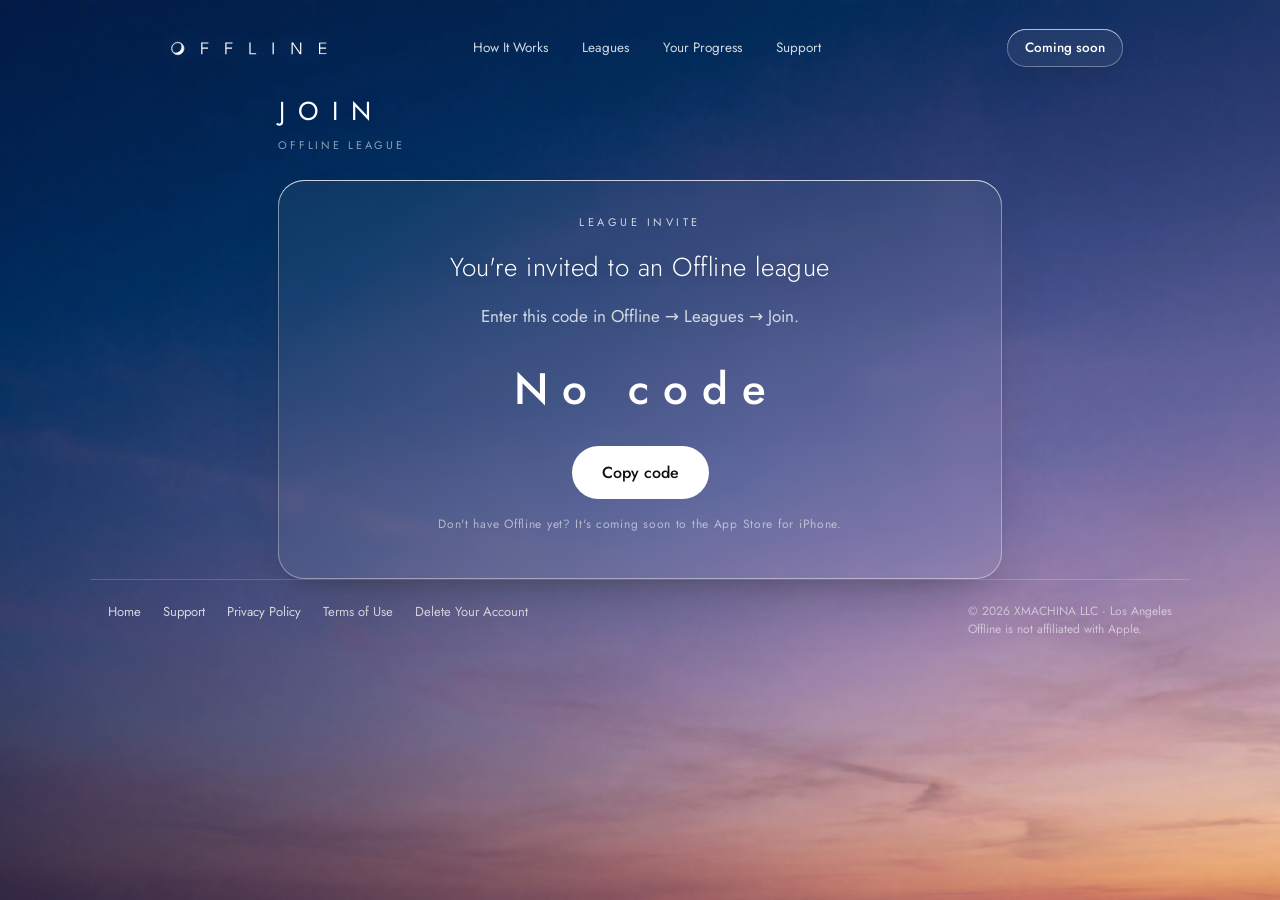
==== join.html @ 05b4ad9e "Join page: invite links show the code with a Copy button and open the app Co-Authored-By: Claude Opu" ====
<!doctype html>
<html lang="en">
<head>
<meta charset="utf-8">
<meta name="viewport" content="width=device-width, initial-scale=1, viewport-fit=cover">
<title>Join my Offline league</title>
<meta name="claude:viewport-fit-sides" content="cover">
<meta name="description" content="You&#x27;re invited to a league on Offline. Copy the code and join in the app.">
<meta name="theme-color" content="#3b3940">
<meta property="og:title" content="Join my Offline league">
<meta property="og:description" content="You&#x27;re invited to a league on Offline. Copy the code and join in the app.">
<meta property="og:image" content="https://offlineapp.us/img/og.jpg?v=2">
<link rel="icon" type="image/png" href="img/favicon.png">
<link rel="apple-touch-icon" href="img/apple-touch-icon.png">

<link rel="stylesheet" href="style.css">
</head>
<body>
<div class="sky" aria-hidden="true"></div>
<header class="nav-top"><div class="wrap"><div class="nav-pill">
  <a class="nav-brand" href="index.html" aria-label="Offline home"><img class="wordmark" src="img/wordmark.svg" alt="Offline"></a>
  <nav class="nav-links"><a href="index.html#how">How It Works</a><a href="index.html#leagues">Leagues</a><a href="index.html#pillars">Your Progress</a><a href="support.html">Support</a></nav>
  <a class="nav-cta" href="index.html#download">Coming soon</a>
</div></div></header><div class="top"><div class="wrap narrow"><div><h1 class="title">Join</h1><div class="sub">Offline league</div></div></div></div>
<section class="section"><div class="wrap narrow">
  <div class="card join-card">
    <p class="lab">League invite</p>
    <h2 class="join-title">You're invited to an Offline league</h2>
    <p class="body">Enter this code in Offline → Leagues → Join.</p>
    <div class="join-code" id="jc" aria-live="polite">––––––</div>
    <div class="join-btns">
      <button class="btn" id="copy" type="button">Copy code</button>
      <a class="btn grey" id="open" href="offline://join/">Open in Offline</a>
    </div>
    <p class="small" id="msg">Don't have Offline yet? It's coming soon to the App Store for iPhone.</p>
  </div>
</div></section>
<script>(function(){
  var p=new URLSearchParams(location.search), c=(p.get('code')||location.hash.slice(1)||'').toUpperCase().replace(/[^A-Z0-9]/g,'').slice(0,8);
  var el=document.getElementById('jc'), open=document.getElementById('open'), btn=document.getElementById('copy');
  if(!c){el.textContent='No code';btn.disabled=true;open.style.display='none';return;}
  el.textContent=c; open.href='offline://join/'+c;
  btn.addEventListener('click',function(){
    function done(){btn.textContent='Copied';setTimeout(function(){btn.textContent='Copy code'},1800);}
    if(navigator.clipboard&&navigator.clipboard.writeText){navigator.clipboard.writeText(c).then(done,fallback);}else fallback();
    function fallback(){var t=document.createElement('textarea');t.value=c;t.setAttribute('readonly','');t.style.position='fixed';t.style.opacity='0';document.body.appendChild(t);t.select();try{document.execCommand('copy');done();}catch(e){}document.body.removeChild(t);}
  });
})();</script>

<footer><div class="wrap cols">
  <nav><a href="index.html">Home</a><a href="support.html">Support</a><a href="privacy.html">Privacy Policy</a><a href="terms.html">Terms of Use</a><a href="support.html#delete">Delete Your Account</a></nav>
  <p>© 2026 XMACHINA LLC · Los Angeles<br>Offline is not affiliated with Apple.</p>
</div></footer>
<nav class="tabbar" aria-label="Main"><a href="index.html"><img src="img/moon.png" alt=""><span>Offline</span></a><a href="index.html#leagues"><svg viewBox="0 0 24 24" aria-hidden="true"><path fill="currentColor" d="M7 3h10v2h3v3a4 4 0 0 1-4 4h-.3A5 5 0 0 1 13 14.9V18h3v2H8v-2h3v-3.1A5 5 0 0 1 8.3 12H8a4 4 0 0 1-4-4V5h3V3Zm0 4H6v1a2 2 0 0 0 1.2 1.8A5 5 0 0 1 7 8V7Zm10 0v1a5 5 0 0 1-.2 1.8A2 2 0 0 0 18 8V7h-1Z"/></svg><span>Leagues</span></a><a href="support.html"><svg viewBox="0 0 24 24" aria-hidden="true"><path fill="none" stroke="currentColor" stroke-width="1.6" d="M12 21a9 9 0 1 0 0-18 9 9 0 0 0 0 18Z M9.6 9.3a2.5 2.5 0 1 1 3.4 2.3c-.6.3-1 .8-1 1.5v.6 M12 16.6v.2"/></svg><span>Support</span></a></nav>
<script>(function(){var R=matchMedia('(prefers-reduced-motion: reduce)').matches,E='cubic-bezier(.32,.72,0,1)';document.querySelectorAll('details').forEach(function(d){var s=d.querySelector('summary'),busy=null;s.addEventListener('click',function(e){var b=d.querySelector(':scope > :not(summary)');if(R||!b)return;e.preventDefault();if(busy){busy.cancel();busy=null;}var cs,to;if(!d.open){d.open=true;cs=getComputedStyle(b);to={height:b.offsetHeight+'px',paddingTop:cs.paddingTop,paddingBottom:cs.paddingBottom,marginTop:cs.marginTop,opacity:1};b.style.overflow='hidden';busy=b.animate([{height:'0px',paddingTop:'0px',paddingBottom:'0px',marginTop:'0px',opacity:0},to],{duration:420,easing:E});busy.onfinish=busy.oncancel=function(){b.style.overflow='';busy=null;};}else{cs=getComputedStyle(b);b.style.overflow='hidden';busy=b.animate([{height:b.offsetHeight+'px',paddingTop:cs.paddingTop,paddingBottom:cs.paddingBottom,marginTop:cs.marginTop,opacity:1},{height:'0px',paddingTop:'0px',paddingBottom:'0px',marginTop:'0px',opacity:0}],{duration:320,easing:E,fill:'forwards'});busy.onfinish=function(){d.open=false;busy.cancel();b.style.overflow='';busy=null;};busy.oncancel=function(){b.style.overflow='';};}});});})();</script>
<script>(function(){var h=document.querySelector('.nav-top');function s(){h&&h.classList.toggle('scrolled',scrollY>24)}addEventListener('scroll',s,{passive:true});s();})();</script>
</body>
</html>
---- style.css ----
/* Jost, self-hosted (SIL OFL, img/fonts/Jost-OFL.txt) — audit #14 */
@font-face{font-family:"Jost";font-style:normal;font-weight:200;font-display:swap;src:url("img/fonts/jost-latin-200-normal.woff2") format("woff2");}
@font-face{font-family:"Jost";font-style:normal;font-weight:300;font-display:swap;src:url("img/fonts/jost-latin-300-normal.woff2") format("woff2");}
@font-face{font-family:"Jost";font-style:normal;font-weight:400;font-display:swap;src:url("img/fonts/jost-latin-400-normal.woff2") format("woff2");}
@font-face{font-family:"Jost";font-style:normal;font-weight:500;font-display:swap;src:url("img/fonts/jost-latin-500-normal.woff2") format("woff2");}
@font-face{font-family:"Jost";font-style:normal;font-weight:600;font-display:swap;src:url("img/fonts/jost-latin-600-normal.woff2") format("woff2");}
/* Offline — site styles, built from the app's own parts.
   Layout: one dusk sky behind everything (fixed, like the app's background);
   every block is an app card: clear glass, a bright rim, a tracked uppercase
   label on top. Headers copy the app's "L E A G U E S" titles; numbers are
   Avenir Next UltraLight; the bottom tab bar is the app's tab bar.
   Single dark look by choice (the app has one). */
:root {
  --fg: #ffffff;
  --fg-2: rgba(255, 255, 255, 0.78);
  --fg-3: rgba(255, 255, 255, 0.55);
  --hair: rgba(255, 255, 255, 0.18);
  --card: rgba(255, 255, 255, 0.08);
  --card-rim: rgba(255, 255, 255, 0.34);
  --live: #ff5a4f;                 /* the app's LIVE dot */
  --o1: #f7b25e; --o2: #ee6a40; --o3: #de345c; --o4: #be328c; --o5: #8246dc;   /* run bar / ring colours */
  --app: "Avenir Next", "Jost", "Avenir", "Helvetica Neue", system-ui, sans-serif;
  --gutter-l: max(18px, env(safe-area-inset-left, 0px));
  --gutter-r: max(18px, env(safe-area-inset-right, 0px));
  color-scheme: dark;
}

* { box-sizing: border-box; }
html { -webkit-text-size-adjust: 100%; scroll-behavior: smooth; }
body { margin: 0; color: var(--fg); background: #6a5f5c; font-family: var(--app); font-weight: 400; font-size: 16px; line-height: 1.5;
  -webkit-font-smoothing: antialiased; text-rendering: optimizeLegibility; }
img { max-width: 100%; display: block; }
a { color: inherit; }
a:focus-visible, button:focus-visible { outline: 2px solid #fff; outline-offset: 3px; border-radius: 10px; }
@media (prefers-reduced-motion: reduce) { html { scroll-behavior: auto; } *, *::before, *::after { animation: none !important; transition: none !important; } }

/* the app's background: dusk sky, warmed toward the bottom like the app at evening */
.sky { position: fixed; inset: 0; z-index: -1;
  background:
    linear-gradient(180deg, rgba(40,38,48,.45) 0%, rgba(80,64,60,.15) 35%, rgba(190,120,60,.38) 85%, rgba(170,110,60,.5) 100%),
    url("img/sky_day.jpg") center 40% / cover no-repeat, #6a5f5c; }

.wrap { max-width: 1100px; margin: 0 auto; padding-left: var(--gutter-l); padding-right: var(--gutter-r); }
.narrow { max-width: 760px; }

/* ---------- app card ---------- */
.card { position: relative; border-radius: 26px; background: var(--card);
  -webkit-backdrop-filter: blur(6px) saturate(140%); backdrop-filter: blur(6px) saturate(140%);
  box-shadow: 0 24px 50px -30px rgba(30, 20, 20, .45); }
.card::before { content: ""; position: absolute; inset: 0; border-radius: inherit; padding: 1px; pointer-events: none;
  background: linear-gradient(175deg, rgba(255,255,255,.7), rgba(255,255,255,.2) 30%, rgba(255,255,255,.08) 70%, rgba(255,255,255,.3));
  -webkit-mask: linear-gradient(#000 0 0) content-box, linear-gradient(#000 0 0); -webkit-mask-composite: xor; mask-composite: exclude; }
.card > * { position: relative; }
.pad { padding: 26px 26px 28px; }
@media (min-width: 900px) { .pad { padding: 34px 36px 36px; } }

/* ---------- app type ---------- */
.title { font-weight: 400; font-size: clamp(20px, 2.4vw, 26px); letter-spacing: .5em; text-transform: uppercase; margin: 0; padding-left: .02em; }
.sub { margin-top: 6px; display: flex; align-items: center; gap: 7px; font-size: 11px; letter-spacing: .26em; text-transform: uppercase; color: var(--fg-3); }
.sub.live { color: var(--live); }
.sub.live::before { content: ""; width: 6px; height: 6px; border-radius: 50%; background: var(--live); box-shadow: 0 0 8px var(--live); }
.lab { font-size: 11px; font-weight: 400; letter-spacing: .32em; text-transform: uppercase; color: var(--fg-2); margin: 0 0 18px; }
.say { font-weight: 200; font-size: clamp(30px, 4.6vw, 54px); line-height: 1.08; letter-spacing: -.015em; margin: 0; text-wrap: balance; }
.say b { font-weight: 500; }
.body { color: var(--fg-2); font-size: 17px; line-height: 1.55; max-width: 34em; margin: 16px 0 0; }
.thin { font-weight: 200; font-variant-numeric: tabular-nums; }

/* ---------- header (like the Leagues tab top) ---------- */
.top { padding-top: calc(28px + env(safe-area-inset-top, 0px)); padding-bottom: 26px; }
.top .wrap { display: flex; justify-content: space-between; align-items: flex-start; gap: 16px; }
.top a.home { text-decoration: none; }
.actions { display: flex; gap: 10px; }
.ticket { position: relative; display: inline-flex; align-items: center; height: 40px; padding: 0 20px; border-radius: 12px;
  font-size: 12px; letter-spacing: .3em; text-transform: uppercase; text-decoration: none; background: rgba(255,255,255,.1); border: 1px solid rgba(255,255,255,.35); }
.ticket.cut { -webkit-mask: radial-gradient(circle 6px at 0 50%, transparent 98%, #000) left / 51% 100% no-repeat, radial-gradient(circle 6px at 100% 50%, transparent 98%, #000) right / 51% 100% no-repeat;
  mask: radial-gradient(circle 6px at 0 50%, transparent 98%, #000) left / 51% 100% no-repeat, radial-gradient(circle 6px at 100% 50%, transparent 98%, #000) right / 51% 100% no-repeat; }
.ticket.cut::before { content: ""; position: absolute; left: 14px; top: 9px; bottom: 9px; border-left: 1px dashed rgba(255,255,255,.4); }
.ticket.cut { padding-left: 30px; }
.sq { width: 40px; padding: 0; justify-content: center; letter-spacing: 0; font-size: 20px; font-weight: 300; }
@media (max-width: 520px) { .ticket.hide-s { display: none; } }

/* ---------- layout ---------- */
main { display: grid; gap: 18px; padding-bottom: 150px; }
.grid2 { display: grid; grid-template-columns: 1fr 1fr; gap: 18px; }
.grid2 > * { min-width: 0; }
.grid2.l { grid-template-columns: 1.3fr .7fr; }
.grid2.r { grid-template-columns: .85fr 1.15fr; }
.grid2.top-align { align-items: start; }
@media (max-width: 860px) { .grid2, .grid2.l, .grid2.r { grid-template-columns: 1fr; } }
.section-title { margin: 44px 0 4px; }

/* ---------- hero: the Offline tab ---------- */
.hero { text-align: center; padding: 46px 22px 40px; }
@media (min-width: 900px) {
  .hero.split { display: grid; grid-template-columns: 1fr 1fr; align-items: center; text-align: left; padding: 56px 60px 52px; gap: 48px; }
  .hero.split .clock { font-size: clamp(64px, 7.4vw, 96px); }
  .hero.split .say { font-size: clamp(36px, 3.8vw, 50px); }
  .hero.split .face { text-align: center; padding: 10px 0; border-right: 1px solid var(--hair); padding-right: 40px; }
  .hero.split .say { margin-top: 0; }
  .hero.split .body { margin-left: 0; }
  .hero.split .btns { justify-content: flex-start; }
}
.hero .moon { width: 92px; margin: 0 auto 18px; filter: drop-shadow(0 0 22px rgba(255,255,255,.35)); }
.clock { font-weight: 200; font-size: clamp(64px, 12vw, 128px); line-height: 1; letter-spacing: .02em; font-variant-numeric: tabular-nums; }
.clock-sub { margin-top: 12px; font-size: 12px; letter-spacing: .6em; padding-left: .6em; text-transform: uppercase; color: var(--fg-2); }
.goalpill { display: inline-flex; gap: 6px; align-items: center; margin-top: 16px; font-size: 12px; letter-spacing: .08em; padding: 5px 12px; border-radius: 999px;
  background: rgba(255,255,255,.12); border: 1px solid rgba(255,255,255,.3); }
.goalpill i { width: 7px; height: 7px; border-radius: 50%; background: var(--o2); }
.hero .say { margin-top: 44px; }
.hero .body { margin-left: auto; margin-right: auto; }
.btn { display: inline-flex; align-items: center; justify-content: center; text-decoration: none; border-radius: 999px; padding: 15px 30px;
  font-size: 16px; font-weight: 500; background: #fff; color: #111; }
.btn.grey { background: rgba(120,120,128,.45); color: #fff; font-weight: 400; }
.btns { display: flex; flex-wrap: wrap; justify-content: center; gap: 12px; margin-top: 30px; }
.small { font-size: 12px; color: var(--fg-3); letter-spacing: .06em; margin-top: 16px; }

/* ---------- steps + lock screen ---------- */
.steps { list-style: none; margin: 8px 0 0; padding: 0; display: grid; }
.steps li { display: grid; grid-template-columns: 30px 1fr; gap: 16px; padding: 18px 0; border-top: 1px solid var(--hair); }
.steps li:first-child { border-top: 0; padding-top: 4px; }
.steps .n { width: 30px; height: 30px; border-radius: 50%; border: 1.5px dashed rgba(255,255,255,.55); display: grid; place-items: center; font-size: 12px; color: var(--fg-2); }
.steps h3 { margin: 2px 0 4px; font-size: 18px; font-weight: 500; }
.steps p { margin: 0; color: var(--fg-2); font-size: 15px; }
.seg { display: flex; gap: 6px; margin-top: 12px; flex-wrap: wrap; }
.seg span { font-size: 12px; padding: 6px 14px; border-radius: 999px; border: 1px solid rgba(255,255,255,.3); background: rgba(255,255,255,.06); }
.seg span.on { background: rgba(255,255,255,.85); color: #111; border-color: transparent; }
.phone-wrap { display: grid; place-items: center; padding: 10px 0 4px; }
.phone { width: min(260px, 70vw); aspect-ratio: 9 / 19.5; border-radius: 50px; padding: 10px; background: linear-gradient(150deg, #55565e, #18191e 40%, #0e0f12 70%, #3a3b42);
  box-shadow: 0 50px 90px -40px rgba(0,0,0,.8), inset 0 0 0 1.5px rgba(255,255,255,.14), inset 0 0 0 4px #000; }
.screen { height: 100%; border-radius: 41px; background: #121418; display: flex; flex-direction: column; align-items: center; text-align: center; padding: 0 20px 34px; overflow: hidden; }
.island { width: 92px; height: 27px; border-radius: 20px; background: #000; margin-top: 11px; flex-shrink: 0; }
.sbar { width: 100%; display: flex; justify-content: space-between; font-size: 12.5px; font-weight: 600; padding: 0 12px; margin-top: -21px; }
.screen .m { width: 58px; margin-top: 34%; }
.screen h4 { margin: 16px 0 4px; font-size: 18px; font-weight: 600; }
.screen p { margin: 0; font-size: 15px; line-height: 1.3; color: #fff; }
.screen .b { margin-top: auto; display: grid; gap: 10px; justify-items: center; }
.screen .b span { border-radius: 999px; font-size: 14px; padding: 11px 20px; }
.screen .b .w { background: #fff; color: #000; font-weight: 600; }
.screen .b .g { background: rgba(120,120,128,.5); color: #fff; line-height: 1.25; }

/* ---------- league cards (Leagues tab) ---------- */
.lg { padding: 18px 18px 20px; border-radius: 22px; }
.lg-head { display: grid; grid-template-columns: 50px 1fr auto; gap: 14px; align-items: center; }
.lg-icon { width: 50px; height: 50px; border-radius: 14px; background: rgba(255,255,255,.14); display: grid; place-items: center; }
.lg-icon img { width: 26px; opacity: .9; }
.lg-name { font-size: 20px; font-weight: 400; white-space: nowrap; overflow: hidden; text-overflow: ellipsis; }
.lg-type { font-size: 13px; color: var(--fg-2); }
.lg-days { text-align: right; }
.lg-days b { display: block; font-weight: 200; font-size: 30px; line-height: 1; }
.lg-days span { font-size: 11px; letter-spacing: .1em; color: var(--fg-2); }
.lg-rows { margin-top: 18px; }
.rows { position: relative; --lead: 92px; padding-top: 20px; }
.row { display: grid; grid-template-columns: 30px 46px 1fr; gap: 10px; align-items: center; margin-bottom: 14px; }
.row:last-child { margin-bottom: 0; }
.pts { display: grid; justify-items: center; gap: 1px; font-size: 10px; color: var(--fg-2); }
.pts i { width: 20px; height: 20px; border-radius: 50%; border: 1.5px dashed rgba(255,255,255,.55); }
.pts i.ok { border-style: solid; border-color: #fff; position: relative; }
.pts i.ok::after { content: ""; position: absolute; left: 6px; top: 3px; width: 5px; height: 9px; border: solid #fff; border-width: 0 1.5px 1.5px 0; transform: rotate(45deg); }
.av { width: 46px; height: 46px; border-radius: 50%; display: grid; place-items: center; font-size: 12px; font-weight: 500; border: 2.5px solid rgba(255,255,255,.92); box-shadow: 0 3px 10px rgba(0,0,0,.25); }
.ticks { position: relative; height: 24px; display: flex; gap: 3px; align-items: stretch; }
.ticks b { flex: 1; border-radius: 2px; background: rgba(255,255,255,.18); }
.ticks .val { position: absolute; top: 50%; transform: translate(-100%, -50%); font-size: 12px; font-weight: 500;
  padding: 1px 7px; border-radius: 7px; background: rgba(110, 24, 78, .62); white-space: nowrap; font-variant-numeric: tabular-nums; }
.ticks .em { position: absolute; top: 100%; transform: translate(-50%, -38%); font-size: 15px; }
.goal { position: absolute; top: 16px; bottom: -6px; border-left: 2px dotted rgba(255,255,255,.8); }
.goal span { position: absolute; top: -20px; left: 0; transform: translateX(-50%); font-size: 11px; font-weight: 600; }
.stack { display: grid; gap: 14px; }

/* ---------- pillars: today rings ---------- */
.rings { display: grid; grid-template-columns: minmax(150px, 210px) 1fr; gap: 24px; align-items: center; }
.rings > * { min-width: 0; }
@media (max-width: 420px) { .rings { grid-template-columns: 1fr; justify-items: center; } }
.rings svg { width: 100%; height: auto; }
.ring-list { display: grid; gap: 14px; }
.ring-list .k { display: flex; align-items: center; gap: 7px; font-size: 11px; letter-spacing: .14em; text-transform: uppercase; color: var(--fg-2); }
.ring-list .k i { width: 7px; height: 7px; border-radius: 50%; }
.ring-list .v { font-size: 26px; font-weight: 200; line-height: 1.2; }
.ring-list .goalpill { margin-top: 4px; }
.week { display: grid; grid-template-columns: repeat(7, 1fr); gap: 6px; margin-top: 6px; }
.week div { display: grid; justify-items: center; gap: 6px; font-size: 11px; color: var(--fg-2); }
.week svg { width: 100%; max-width: 40px; height: auto; }

/* ---------- status ---------- */
.status-row { display: flex; justify-content: space-between; align-items: baseline; gap: 12px; flex-wrap: wrap; }
.status-row b { font-size: 17px; font-weight: 500; }
.status-row span { color: var(--fg-2); font-size: 14px; }
.bar { height: 4px; border-radius: 4px; background: rgba(255,255,255,.2); margin-top: 12px; overflow: hidden; }
.bar i { display: block; height: 100%; width: 72%; background: #fff; border-radius: 4px; }
.status-big { font-weight: 200; font-size: clamp(56px, 7vw, 88px); line-height: 1; margin: 2px 0 6px; font-variant-numeric: tabular-nums; letter-spacing: -.02em; }
.status-cap { font-size: 11px; letter-spacing: .32em; text-transform: uppercase; color: var(--fg-2); margin-bottom: 20px; }

/* ---------- privacy list ---------- */
.plist { display: grid; grid-template-columns: 1fr 1fr; }
.plist > div { padding: 18px 20px 18px 0; border-top: 1px solid var(--hair); min-width: 0; }
.plist > div:nth-child(even) { padding-left: 20px; padding-right: 0; border-left: 1px solid var(--hair); }
@media (max-width: 640px) { .plist { grid-template-columns: 1fr; } .plist > div:nth-child(even) { padding-left: 0; border-left: 0; } }
.plist h3 { margin: 0 0 4px; font-size: 17px; font-weight: 500; }
.plist p { margin: 0; font-size: 15px; color: var(--fg-2); }

/* ---------- tab bar (the app's) ---------- */
.tabbar { position: fixed; z-index: 30; left: 50%; transform: translateX(-50%); bottom: calc(18px + env(safe-area-inset-bottom, 0px));
  width: min(440px, calc(100% - 36px)); display: grid; grid-template-columns: repeat(3, 1fr); padding: 6px; border-radius: 40px;
  background: rgba(255,255,255,.1); -webkit-backdrop-filter: blur(14px) saturate(160%); backdrop-filter: blur(14px) saturate(160%);
  box-shadow: 0 20px 40px -20px rgba(0,0,0,.5); }
.tabbar::before { content: ""; position: absolute; inset: 0; border-radius: inherit; padding: 1px; pointer-events: none;
  background: linear-gradient(175deg, rgba(255,255,255,.7), rgba(255,255,255,.2) 40%, rgba(255,255,255,.35));
  -webkit-mask: linear-gradient(#000 0 0) content-box, linear-gradient(#000 0 0); -webkit-mask-composite: xor; mask-composite: exclude; }
.tabbar a { display: grid; justify-items: center; gap: 3px; padding: 8px 4px 7px; border-radius: 34px; text-decoration: none; font-size: 12px; letter-spacing: .06em; color: var(--fg-2); }
.tabbar a[aria-current="page"] { background: rgba(255,255,255,.14); color: #fff; box-shadow: inset 0 0 0 1px rgba(255,255,255,.25); }
.tabbar img, .tabbar svg { width: 20px; height: 20px; }

/* ---------- footer ---------- */
footer { padding-bottom: calc(120px + env(safe-area-inset-bottom, 0px)); }
footer .cols { display: flex; flex-wrap: wrap; justify-content: space-between; gap: 12px 28px; border-top: 1px solid var(--hair); padding-top: 22px; }
footer nav { display: flex; flex-wrap: wrap; gap: 8px 22px; }
footer a { text-decoration: none; font-size: 13px; color: var(--fg-2); }
footer a:hover { color: #fff; }
footer p { margin: 0; font-size: 12px; color: var(--fg-3); }

/* ---------- legal + support pages (like the app's consent cards) ---------- */
.doc article { padding: clamp(24px, 4vw, 44px); }
.doc h2 { font-size: 12px; font-weight: 500; letter-spacing: .3em; text-transform: uppercase; color: #fff; margin: 34px 0 10px; padding-top: 22px; border-top: 1px solid var(--hair); }
.doc article > h2:first-of-type { margin-top: 0; padding-top: 0; border-top: 0; }
.doc p, .doc li { color: rgba(255,255,255,.88); font-size: 15.5px; }
.doc p { margin: 0 0 12px; }
.doc ul { margin: 0 0 12px; padding-left: 20px; }
.doc li { margin-bottom: 5px; }
.doc .meta { color: var(--fg-3); font-size: 13px; margin-bottom: 26px; }
.lang { display: inline-flex; gap: 4px; padding: 4px; border-radius: 999px; background: rgba(255,255,255,.08); border: 1px solid rgba(255,255,255,.3); margin-top: 18px; }
.lang a { text-decoration: none; font-size: 12px; letter-spacing: .2em; text-transform: uppercase; padding: 7px 14px; border-radius: 999px; color: var(--fg-2); }
.lang a[aria-current="true"] { background: rgba(255,255,255,.85); color: #111; }
.page-intro { color: var(--fg-2); margin: 14px 0 0; font-size: 16px; max-width: 34em; }
.copy { display: inline-flex; align-items: center; gap: 10px; flex-wrap: wrap; }
.copy code { font-family: var(--app); font-size: 17px; padding: 9px 16px; border-radius: 14px; background: rgba(255,255,255,.08); border: 1px solid rgba(255,255,255,.3); user-select: all; }
.copy button { font: inherit; font-size: 14px; font-weight: 500; color: #111; background: #fff; border: 0; border-radius: 999px; padding: 9px 18px; cursor: pointer; }
details { border-top: 1px solid var(--hair); padding: 16px 0; }
details:last-of-type { border-bottom: 1px solid var(--hair); }
summary { cursor: pointer; font-size: 17px; font-weight: 500; list-style: none; display: flex; justify-content: space-between; gap: 16px; }
summary::-webkit-details-marker { display: none; }
summary::after { content: "+"; color: var(--fg-2); font-weight: 200; font-size: 24px; line-height: 1; transition: transform .2s; }
details[open] summary::after { transform: rotate(45deg); }
details p { margin: 10px 0 0; color: var(--fg-2); }

.narrow-card { max-width: 760px; margin-left: auto; margin-right: auto; width: 100%; }
.card.pad.fill { display: flex; flex-direction: column; }
.card.pad.fill .phone-wrap { flex: 1; }

/* =====================================================================
   v10 — page structure at the level of the best app sites:
   sticky glass nav, big centred hero with a product shot, a statement
   that lights up as you read, alternating feature rows with tag chips,
   a big metallic figure, a live chip. Built from the app's own parts.
   ===================================================================== */
.nav-top { position: sticky; top: calc(10px + env(safe-area-inset-top, 0px)); z-index: 40; padding-top: calc(12px + env(safe-area-inset-top, 0px)); }
.nav-pill { display: grid; grid-template-columns: 1fr auto 1fr; align-items: center; gap: 16px; padding: 7px 7px 7px 20px; border-radius: 999px;
  background: transparent; position: relative; transition: background .35s, box-shadow .35s, -webkit-backdrop-filter .35s, backdrop-filter .35s; max-width: 980px; margin: 0 auto; }
.nav-pill::before { opacity: 0; transition: opacity .35s; }
.scrolled .nav-pill { background: rgba(255,255,255,.07); -webkit-backdrop-filter: blur(22px) saturate(170%); backdrop-filter: blur(22px) saturate(170%);
  box-shadow: 0 10px 30px -14px rgba(20,16,24,.5); }
.scrolled .nav-pill::before { opacity: 1; }
.nav-pill::before { content: ""; position: absolute; inset: 0; border-radius: inherit; padding: 1px; pointer-events: none;
  background: linear-gradient(175deg, rgba(255,255,255,.55), rgba(255,255,255,.12) 60%, rgba(255,255,255,.25));
  -webkit-mask: linear-gradient(#000 0 0) content-box, linear-gradient(#000 0 0); -webkit-mask-composite: xor; mask-composite: exclude; }
.nav-brand { display: flex; align-items: center; gap: 12px; text-decoration: none; font-size: 14px; letter-spacing: .55em; text-transform: uppercase; justify-self: start; }
.nav-brand img { width: 28px; filter: drop-shadow(0 0 10px rgba(255,255,255,.3)); }
.nav-links { display: flex; gap: 6px; justify-self: center; }
.nav-links a { text-decoration: none; font-size: 13.5px; color: rgba(255,255,255,.82); padding: 8px 14px; border-radius: 999px; transition: background .2s, color .2s; }
.nav-links a:hover { color: #fff; background: rgba(255,255,255,.1); }
.nav-cta { justify-self: end; text-decoration: none; background: #fff; color: #111; font-size: 13.5px; font-weight: 500; padding: 9px 18px; border-radius: 999px; white-space: nowrap; box-shadow: 0 6px 18px -8px rgba(0,0,0,.4); }
@media (max-width: 780px) { .nav-links { display: none; } .nav-pill { grid-template-columns: 1fr auto; } }

.chip-tag { display: inline-flex; align-items: center; gap: 8px; padding: 6px 13px; border-radius: 999px; font-size: 12px; letter-spacing: .04em;
  background: rgba(255,255,255,.1); border: 1px solid rgba(255,255,255,.28); color: #fff; }
.chip-tag i { width: 6px; height: 6px; border-radius: 50%; background: #fff; box-shadow: 0 0 8px #fff; }
.chip-tag i.live { background: var(--live); box-shadow: 0 0 8px var(--live); }

.v-hero { text-align: center; padding-top: clamp(70px, 10vw, 120px); }
.v-hero h1 { font-weight: 200; font-size: clamp(48px, 8.4vw, 108px); line-height: .98; letter-spacing: -.035em; margin: 26px auto 0; max-width: 11em; text-wrap: balance; text-shadow: 0 2px 40px rgba(30,20,30,.25); }
.v-hero h1 b { font-weight: 500; }
.v-hero .body { margin: 24px auto 0; font-size: clamp(17px, 1.6vw, 20px); max-width: 32em; }
.badges { display: flex; flex-wrap: wrap; justify-content: center; gap: 12px; margin-top: 34px; }
.badge { display: inline-flex; align-items: center; gap: 10px; text-decoration: none; background: #000; color: #fff; border: 1px solid rgba(255,255,255,.35);
  border-radius: 12px; padding: 8px 18px 8px 12px; text-align: left; }
.badge img { width: 22px; }
.badge small { display: block; font-size: 10px; letter-spacing: .04em; opacity: .8; line-height: 1.1; }
.badge strong { display: block; font-size: 17px; font-weight: 500; line-height: 1.15; }
.badge.ghost { background: rgba(255,255,255,.1); }
.meta-line { margin-top: 18px; font-size: 13px; color: var(--fg-2); letter-spacing: .03em; }

/* product shot: the app's Offline tab in a phone */
.shot { margin: 64px auto 0; display: grid; place-items: center; perspective: 1600px; }
.shot .phone { width: min(330px, 80vw); }
.app-screen { height: 100%; border-radius: 46px; overflow: hidden; position: relative; display: flex; flex-direction: column; align-items: center;
  background: linear-gradient(180deg, rgba(40,38,48,.35), rgba(190,120,60,.35)), url("img/sky_day.jpg") center 45% / cover; padding: 0 14px 14px; }
.app-screen .island { margin-top: 11px; }
.app-screen .sbar { color: #fff; }
.app-screen .t { width: 100%; margin-top: 22px; padding: 0 6px; text-align: left; font-size: 15px; letter-spacing: .5em; text-transform: uppercase; }
.app-screen .s { width: 100%; padding: 0 6px; text-align: left; font-size: 8px; letter-spacing: .26em; color: var(--live); text-transform: uppercase; margin-top: 3px; }
.mini-card { width: 100%; margin-top: 16px; border-radius: 22px; padding: 22px 10px 18px; text-align: center; position: relative;
  background: rgba(255,255,255,.08); -webkit-backdrop-filter: blur(6px); backdrop-filter: blur(6px); }
.mini-card::before { content: ""; position: absolute; inset: 0; border-radius: inherit; padding: 1px; pointer-events: none;
  background: linear-gradient(175deg, rgba(255,255,255,.7), rgba(255,255,255,.15) 50%, rgba(255,255,255,.3));
  -webkit-mask: linear-gradient(#000 0 0) content-box, linear-gradient(#000 0 0); -webkit-mask-composite: xor; mask-composite: exclude; }
.mini-card img { width: 46px; margin: 0 auto 8px; }
.mini-card .c { font-weight: 200; font-size: 44px; line-height: 1; font-variant-numeric: tabular-nums; }
.mini-card .l { margin-top: 6px; font-size: 8px; letter-spacing: .6em; padding-left: .6em; text-transform: uppercase; color: var(--fg-2); }
.mini-card .goalpill { font-size: 9px; padding: 3px 9px; margin-top: 10px; }
.mini-row { width: 100%; display: grid; grid-template-columns: 1fr 1fr; gap: 8px; margin-top: 8px; }
.mini-row .mini-card { margin-top: 0; padding: 12px 10px; text-align: left; }
.mini-row .k { font-size: 7px; letter-spacing: .2em; text-transform: uppercase; color: var(--fg-2); }
.mini-row .v { font-weight: 200; font-size: 20px; margin-top: 2px; }
.mini-tab { margin-top: auto; width: 100%; display: grid; grid-template-columns: 1fr 1fr; padding: 4px; border-radius: 30px; position: relative; background: rgba(255,255,255,.08); }
.mini-tab::before { content: ""; position: absolute; inset: 0; border-radius: inherit; padding: 1px; background: linear-gradient(175deg, rgba(255,255,255,.6), rgba(255,255,255,.2));
  -webkit-mask: linear-gradient(#000 0 0) content-box, linear-gradient(#000 0 0); -webkit-mask-composite: xor; mask-composite: exclude; }
.mini-tab span { display: grid; justify-items: center; gap: 2px; font-size: 9px; padding: 6px; border-radius: 26px; color: var(--fg-2); }
.mini-tab span.on { background: rgba(255,255,255,.16); color: #fff; }
.mini-tab img, .mini-tab svg { width: 14px; height: 14px; }

/* statement that lights up while you read */
.statement { padding-block: clamp(110px, 16vw, 200px); }
.statement p { margin: 0 auto; max-width: 18em; text-align: center; font-weight: 300; font-size: clamp(30px, 4.6vw, 58px); line-height: 1.16; letter-spacing: -.02em; text-wrap: balance; }
.statement .w { opacity: var(--o, 1); transition: opacity .25s linear; }

/* feature rows */
.feature { display: grid; grid-template-columns: 1fr 1fr; gap: clamp(36px, 6vw, 90px); align-items: center; padding-block: clamp(50px, 7vw, 90px); }
.feature > * { min-width: 0; }
.feature.flip > :first-child { order: 2; }
@media (max-width: 860px) { .feature { grid-template-columns: 1fr; } .feature.flip > :first-child { order: 0; } }
.feature h2 { font-weight: 200; font-size: clamp(38px, 5vw, 64px); line-height: 1.02; letter-spacing: -.03em; margin: 18px 0 0; text-wrap: balance; }
.feature h2 b { font-weight: 500; }
.feature .body { font-size: 18px; }
.feature .visual { display: grid; justify-items: center; }
/* hover: the glass catches the light where the pointer is, and lifts a little */
.glow { position: relative; transition: transform .45s cubic-bezier(.2,.8,.2,1), box-shadow .45s; will-change: transform; }
.glow::after { content: ""; position: absolute; inset: 0; border-radius: inherit; pointer-events: none; opacity: 0; transition: opacity .35s;
  background: radial-gradient(420px circle at var(--mx, 50%) var(--my, 50%), rgba(255,255,255,.16), rgba(255,255,255,.04) 35%, transparent 60%); }
.glow:hover { transform: translateY(-6px); box-shadow: 0 40px 70px -34px rgba(20,14,20,.55); }
.glow:hover::after { opacity: 1; }
.phone.glow::after { border-radius: 50px; }
@media (hover: none) { .glow:hover { transform: none; } }
.visual .stack, .visual .card { width: 100%; max-width: 520px; }

/* big figure */
.figure { text-align: center; padding-block: clamp(90px, 12vw, 150px); }
.figure h2 { font-weight: 300; font-size: clamp(28px, 3.4vw, 42px); letter-spacing: -.02em; margin: 0; }
.metal { font-weight: 500; font-size: clamp(120px, 24vw, 300px); line-height: .9; letter-spacing: -.05em; margin: 18px 0 0;
  background: linear-gradient(180deg, #ffffff 0%, rgba(255,255,255,.75) 45%, rgba(255,255,255,.18) 100%); -webkit-background-clip: text; background-clip: text; color: transparent; }
.figure .under { font-size: clamp(18px, 2vw, 24px); color: var(--fg-2); margin-top: 8px; }
.stats { display: grid; grid-template-columns: repeat(3, 1fr); gap: 0; margin-top: 70px; text-align: center; }
.stats > div { padding: 30px 22px; }
.stats > div + div { border-left: 1px solid var(--hair); }
.stats b { display: block; font-weight: 200; font-size: clamp(40px, 5vw, 60px); line-height: 1; letter-spacing: -.02em; }
.stats span { display: block; margin-top: 10px; font-size: 16px; font-weight: 500; }
.stats p { margin: 6px auto 0; font-size: 14px; color: var(--fg-2); max-width: 18em; }
@media (max-width: 700px) { .stats { grid-template-columns: 1fr; } .stats > div + div { border-left: 0; border-top: 1px solid var(--hair); } }

/* live chip (desktop) / tab bar (phone) */
.live-chip { position: fixed; z-index: 30; left: 50%; transform: translateX(-50%); bottom: calc(18px + env(safe-area-inset-bottom, 0px));
  display: inline-flex; align-items: center; gap: 10px; padding: 9px 16px; border-radius: 999px; font-size: 13px; color: var(--fg-2);
  background: rgba(30,28,34,.45); -webkit-backdrop-filter: blur(14px); backdrop-filter: blur(14px); border: 1px solid rgba(255,255,255,.22); }
.live-chip b { color: #fff; font-weight: 400; font-variant-numeric: tabular-nums; letter-spacing: .04em; }
.live-chip img { width: 14px; }
@media (min-width: 701px) { .tabbar { display: none; } }
@media (max-width: 700px) { .live-chip { display: none; } }

.faq-mini { display: grid; grid-template-columns: .8fr 1.2fr; gap: clamp(36px, 6vw, 80px); align-items: start; padding-block: clamp(70px, 9vw, 110px); }
.faq-mini > * { min-width: 0; }
@media (max-width: 860px) { .faq-mini { grid-template-columns: 1fr; } }
.faq-mini h2 { font-weight: 200; font-size: clamp(40px, 5vw, 64px); letter-spacing: -.03em; line-height: 1; margin: 18px 0 0; }
.faq-mini h2 b { font-weight: 500; }
.faq-list { padding: 8px 28px; }
.faq-list details { border-top: 1px solid var(--hair); padding: 22px 0; }
.faq-list details:first-of-type { border-top: 0; }
.faq-list details:last-of-type { border-bottom: 0; }
.faq-list summary { font-size: 18px; font-weight: 500; }
.faq-list details p { font-size: 16px; }
.final { text-align: center; padding-block: clamp(90px, 12vw, 160px) clamp(70px, 9vw, 120px); position: relative; }
.halo { position: relative; width: 220px; height: 220px; margin: 0 auto; display: grid; place-items: center; }
.halo::before, .halo::after { content: ""; position: absolute; inset: 0; border-radius: 50%; border: 1px solid rgba(255,255,255,.22); animation: halo 6s ease-out infinite; }
.halo::after { animation-delay: 3s; }
@keyframes halo { 0% { transform: scale(.55); opacity: .9; } 100% { transform: scale(1.35); opacity: 0; } }
.halo img { width: 120px; filter: drop-shadow(0 0 40px rgba(255,255,255,.45)); }
.final h2 { font-weight: 200; font-size: clamp(44px, 7vw, 96px); letter-spacing: -.035em; line-height: .98; margin: 34px auto 0; max-width: 10em; text-wrap: balance; }
.final h2 b { font-weight: 500; }
.final .body { margin: 20px auto 0; }

/* the real Offline tab, as in the app */
.app-screen { padding: 0 12px 12px; }
.a-head { width: 100%; display: flex; justify-content: space-between; align-items: center; padding: 22px 8px 0; }
.a-title { font-size: 15px; letter-spacing: .22em; text-transform: uppercase; }
.a-av { width: 34px; height: 34px; border-radius: 50%; background: radial-gradient(circle at 40% 35%, #c9b8ae, #6d5d57); border: 1.5px solid rgba(255,255,255,.85); }
.a-card { width: 100%; margin-top: 46px; border-radius: 24px; padding: 18px 16px 20px; position: relative; text-align: center;
  background: rgba(255,255,255,.1); -webkit-backdrop-filter: blur(5px); backdrop-filter: blur(5px); }
.a-card::before { content: ""; position: absolute; inset: 0; border-radius: inherit; padding: 1px; pointer-events: none;
  background: linear-gradient(175deg, rgba(255,255,255,.75), rgba(200,180,230,.25) 45%, rgba(255,255,255,.35));
  -webkit-mask: linear-gradient(#000 0 0) content-box, linear-gradient(#000 0 0); -webkit-mask-composite: xor; mask-composite: exclude; }
.a-app { text-align: left; font-size: 11px; font-weight: 600; letter-spacing: .2em; text-transform: uppercase; }
.a-clock { margin-top: 30px; font-family: ui-monospace, "SF Mono", Menlo, monospace; font-weight: 300; font-size: 34px; letter-spacing: .02em; color: rgba(255,255,255,.62); font-variant-numeric: tabular-nums; }
.a-off { margin-top: 6px; display: flex; justify-content: center; align-items: center; gap: 9px; font-size: 9px; letter-spacing: .7em; text-transform: uppercase; }
.a-off img { width: 11px; }
.a-apps { margin-top: 30px; display: flex; justify-content: center; gap: 14px; }
.a-ic { width: 46px; height: 46px; border-radius: 50%; display: grid; place-items: center; background: rgba(255,255,255,.14); }
.a-ic svg { width: 22px; height: 22px; }
.a-ic.ring { box-shadow: 0 0 0 1.5px transparent; background: linear-gradient(rgba(150,150,165,.55), rgba(150,150,165,.55)) padding-box,
  linear-gradient(135deg, #8246dc, #de345c 55%, #ee6a40) border-box; border: 1.5px solid transparent; }
.a-moon { margin-top: 34px; width: 74px; height: 74px; border-radius: 50%; display: grid; place-items: center;
  background: linear-gradient(rgba(170,160,165,.35), rgba(170,160,165,.35)) padding-box, linear-gradient(135deg, #b06ae0, #de345c 55%, #ee6a40) border-box; border: 1.5px solid transparent; }
.a-moon img { width: 64px; }
/* v13: closer to the device screenshot */
.a-card { margin-top: 56px; padding-bottom: 22px; }
.a-clock { margin-top: 34px; font-size: 30px; color: rgba(255,255,255,.5); }
.a-ic, .a-ic.ring { background: rgba(255,255,255,.16); }
.a-ic.ring { border: 0; position: relative; }
.a-moon { margin-top: 44px; background: rgba(255,255,255,.1); border: 0; position: relative; }
.a-ic.ring::after, .a-moon::after { content: ""; position: absolute; inset: 0; border-radius: 50%; padding: 1.5px; pointer-events: none;
  background: linear-gradient(135deg, #8246dc, #de345c 55%, #ee6a40);
  -webkit-mask: linear-gradient(#000 0 0) content-box, linear-gradient(#000 0 0); -webkit-mask-composite: xor; mask-composite: exclude; }
.a-moon img { width: 58px; opacity: .9; }

/* v13: the real app screen */
.app-screen.real { padding: 0; }
.app-screen.real img { position: absolute; inset: 0; width: 100%; height: 100%; object-fit: cover; display: block; }

/* v14: new copy */
.v-hero .lead { font-size: clamp(20px, 2.2vw, 26px); font-weight: 400; margin: 18px auto 0; max-width: 26em; text-wrap: balance; }
.idea { text-align: center; }
.idea h2, .center-sec h2 { font-weight: 200; font-size: clamp(38px, 5vw, 64px); line-height: 1.02; letter-spacing: -.03em; margin: 18px auto 0; text-wrap: balance; }
.center-sec h2 b { font-weight: 500; }
.idea [data-reveal] { margin-top: 34px !important; }
.strong { font-weight: 500; font-size: clamp(19px, 2vw, 24px); margin: 26px auto 0; text-wrap: balance; }
.idea .body, .center-sec .body { margin: 14px auto 0; max-width: 34em; }
.center-sec { text-align: center; padding-block: clamp(80px, 10vw, 130px); }
.center-sec .badges { justify-content: center; margin-top: 26px; }
.feature .body + .body { margin-top: 12px; }
.feature .note { margin-top: 12px; font-size: 15px; color: var(--fg-2); }
.measures { list-style: none; padding: 0; margin: 18px 0 0; display: grid; gap: 12px; }
.measures li { display: grid; grid-template-columns: 10px 1fr; column-gap: 12px; font-size: 16px; color: var(--fg-2); }
.measures li i { width: 10px; height: 10px; border-radius: 50%; margin-top: 7px; grid-row: span 2; }
.measures li b { color: var(--fg); font-weight: 500; font-size: 17px; }
.run-card { width: min(100%, 420px); text-align: center; }
.run-card .lab { text-align: left; }
.run-clock { margin-top: 40px; font-family: ui-monospace, "SF Mono", Menlo, monospace; font-weight: 300; font-size: clamp(42px, 5vw, 60px); color: rgba(255,255,255,.62); font-variant-numeric: tabular-nums; }
.run-off { margin: 10px 0 30px; display: flex; justify-content: center; align-items: center; gap: 10px; font-size: 11px; letter-spacing: .4em; text-transform: uppercase; }
.run-off img { width: 13px; }
.center-sec .stats { margin-top: 60px; }
.final .meta-line { margin-top: 18px; }
.idea p.strong { font-size: clamp(20px, 2.2vw, 26px); font-weight: 500; max-width: 26em; margin-top: 40px; letter-spacing: 0; line-height: 1.3; }
.idea p.body { font-size: 18px; font-weight: 400; max-width: 30em; letter-spacing: 0; line-height: 1.5; color: var(--fg-2); }
/* v16: Opal-level refinements — quiet eyebrows, calmer rhythm */
.eyebrow { display: inline-flex; align-items: center; gap: 10px; font-size: 14px; font-weight: 600; letter-spacing: .01em; color: var(--fg); }
.eyebrow .num { font-family: ui-monospace, "SF Mono", Menlo, monospace; font-weight: 400; font-size: 12px; color: var(--fg-2); padding: 3px 8px; border-radius: 999px; border: 1px solid var(--hair); }
.feature h2, .faq-mini h2 { margin-top: 14px; }
.idea h2, .center-sec h2 { margin-top: 14px; }
.feature h2 { font-size: clamp(36px, 4.3vw, 58px); max-width: 9.5em; }
.feature .body, .center-sec .body, .faq-mini .body { line-height: 1.68; }
.feature .body strong, .feature p.body > strong { color: var(--fg); font-weight: 500; }
.statement.idea { padding-block: clamp(90px, 12vw, 150px); }
.v-hero .shot { margin-bottom: 0; }
.feature { padding-block: clamp(70px, 9vw, 120px); }
.center-sec .stats > div + div { border-left-color: rgba(255,255,255,.14); }
.faq-list summary { font-weight: 500; }

/* v17: refined cards */
.run-card { width: min(100%, 440px); padding: 26px 26px 24px; text-align: center; }
.rc-top { display: flex; justify-content: space-between; align-items: center; }
.rc-app { display: inline-flex; align-items: center; gap: 10px; font-size: 11px; font-weight: 600; letter-spacing: .2em; text-transform: uppercase; }
.rc-ic { width: 28px; height: 28px; border-radius: 9px; display: grid; place-items: center; background: rgba(255,255,255,.14); }
.rc-ic svg { width: 16px; height: 16px; }
.rc-lock { display: inline-flex; align-items: center; gap: 5px; font-size: 11px; letter-spacing: .06em; color: var(--fg-2); padding: 4px 10px 4px 8px; border-radius: 999px; border: 1px solid rgba(255,255,255,.22); }
.rc-lock svg { width: 11px; height: 11px; }
.run-clock { margin-top: 38px; font-family: ui-monospace, "SF Mono", Menlo, monospace; font-weight: 200; font-size: clamp(44px, 5.2vw, 62px); line-height: 1; letter-spacing: -.01em; color: rgba(255,255,255,.72); font-variant-numeric: tabular-nums; }
.run-off { margin: 14px 0 0; font-size: 10px; letter-spacing: .7em; padding-left: .7em; color: rgba(255,255,255,.85); }
.run-off img { width: 14px; filter: brightness(1.8); }
.rc-goal { margin-top: 34px; text-align: left; }
.rc-bar { height: 4px; border-radius: 4px; background: rgba(255,255,255,.14); overflow: hidden; }
.rc-bar i { display: block; width: 43%; height: 100%; border-radius: inherit; background: linear-gradient(90deg, #f7b25e, #ee6a40); }
.rc-legend { display: flex; justify-content: space-between; margin-top: 8px; font-size: 12px; color: var(--fg-2); }
.rc-stats { display: grid; grid-template-columns: 1fr 1fr; margin-top: 22px; padding-top: 18px; border-top: 1px solid rgba(255,255,255,.14); text-align: left; }
.rc-stats div + div { padding-left: 18px; border-left: 1px solid rgba(255,255,255,.14); }
.rc-stats b { display: block; font-weight: 300; font-size: 22px; letter-spacing: -.01em; }
.rc-stats span { display: block; margin-top: 2px; font-size: 12px; color: var(--fg-2); }
#pillars .card { width: min(100%, 460px); padding: 26px; }
.rings { grid-template-columns: 180px 1fr; gap: 28px; }
.ring-list { gap: 0; }
.ring-list > div { padding: 12px 0; }
.ring-list > div + div { border-top: 1px solid rgba(255,255,255,.12); }
.ring-list .k { font-size: 10px; letter-spacing: .18em; gap: 8px; }
.ring-list .v { margin-top: 4px; font-size: 24px; font-weight: 300; letter-spacing: -.01em; line-height: 1.15; white-space: nowrap; }
.ring-list .v small { margin-left: 6px; font-size: 13px; font-weight: 400; letter-spacing: 0; color: var(--fg-2); }
.week-lab { margin-top: 24px; padding-top: 22px; border-top: 1px solid rgba(255,255,255,.12); }
.week { gap: 8px; }
.week svg { max-width: 34px; }
@media (max-width: 480px) { .rings { grid-template-columns: 1fr; justify-items: center; } .rings svg { max-width: 190px; } .ring-list { width: 100%; } }

/* v18: refined league + rings */
.lg { padding: 20px 20px 22px; }
.lg-head { grid-template-columns: 46px 1fr auto; }
.lg-icon { width: 46px; height: 46px; border-radius: 13px; background: linear-gradient(160deg, rgba(255,255,255,.22), rgba(255,255,255,.08)); box-shadow: inset 0 0 0 1px rgba(255,255,255,.22); }
.lg-icon svg { width: 22px; height: 22px; }
.lg-name { font-size: 19px; }
.lg-type { font-size: 12.5px; margin-top: 1px; }
.lg-days b { font-size: 28px; }
.lg-days span { font-size: 10.5px; }
.lg-rows { margin-top: 16px; }
.rows { --lead: 86px; padding-top: 22px; }
.row { grid-template-columns: 26px 40px 1fr; gap: 10px; margin-bottom: 16px; }
.pts i { width: 18px; height: 18px; }
.pts i.ok::after { left: 5.5px; top: 2.5px; width: 4px; height: 8px; }
.av { width: 40px; height: 40px; font-size: 11px; border-width: 1.5px; box-shadow: 0 2px 8px rgba(0,0,0,.2); }
.ticks { height: 20px; gap: 2.5px; }
.ticks b { border-radius: 2.5px; }
.ticks .val { font-size: 11px; padding: 2px 7px; border-radius: 6px; background: rgba(90, 20, 70, .7); -webkit-backdrop-filter: blur(4px); backdrop-filter: blur(4px); }
.ticks .em { font-size: 13px; transform: translate(-50%, -25%); }
.goal { top: 18px; bottom: -4px; border-left: 1.5px dotted rgba(255,255,255,.65); }
.goal span { top: -19px; font-size: 10.5px; font-weight: 600; letter-spacing: .02em; }
.ring-list .v { font-weight: 200; }
/* v18: quick facts as glass tiles */
.center-sec .stats { gap: 14px; max-width: 900px; margin: 56px auto 0; }
.center-sec .stats > div { position: relative; padding: 30px 22px 28px; border-radius: 26px; background: var(--card);
  -webkit-backdrop-filter: blur(6px) saturate(140%); backdrop-filter: blur(6px) saturate(140%); }
.center-sec .stats > div::before { content: ""; position: absolute; inset: 0; border-radius: inherit; padding: 1px; pointer-events: none;
  background: linear-gradient(175deg, rgba(255,255,255,.6), rgba(255,255,255,.14) 35%, rgba(255,255,255,.06) 70%, rgba(255,255,255,.24));
  -webkit-mask: linear-gradient(#000 0 0) content-box, linear-gradient(#000 0 0); -webkit-mask-composite: xor; mask-composite: exclude; }
.center-sec .stats > div + div { border-left: 0; }
.center-sec .stats b { font-size: clamp(34px, 3.6vw, 46px); font-weight: 200; letter-spacing: -.01em; white-space: nowrap; }
.center-sec .stats p { margin-top: 12px; font-size: 14px; line-height: 1.5; max-width: 15em; }
@media (max-width: 700px) { .center-sec .stats { grid-template-columns: 1fr; } }

/* v18: live hero phone */
.app-screen.real { display: grid; place-items: center; background: #2c3242; }
.real-frame { position: relative; height: 100%; aspect-ratio: 723 / 1568; container-type: size; }
.real-frame img { position: absolute; inset: 0; width: 100%; height: 100%; display: block; }
.ov-time { position: absolute; left: 18.2%; top: 3.4%; transform: translate(-50%, -50%); font-size: 2.05cqh; font-weight: 600; letter-spacing: -.01em; color: #fff; font-family: -apple-system, "SF Pro Text", "Helvetica Neue", Arial, sans-serif; font-variant-numeric: tabular-nums; }
.ov-clock { position: absolute; left: 50%; top: 38.1%; transform: translate(-50%, -50%); font-family: ui-monospace, "SF Mono", Menlo, Consolas, monospace; font-weight: 300; font-size: 5cqh; line-height: 1; color: rgba(255,255,255,.52); font-variant-numeric: tabular-nums; white-space: nowrap; }
@media (prefers-reduced-motion: no-preference) {
  .v-hero .shot .phone { animation: floaty 7s ease-in-out infinite; }
  @keyframes floaty { 0%, 100% { transform: translateY(0); } 50% { transform: translateY(-10px); } }
}

/* v19: the app's ring light */
.ringlight { --s: 76px; position: relative; display: inline-grid; place-items: center; width: var(--s); height: var(--s); border-radius: 50%;
  background: rgba(255,255,255,.08); -webkit-backdrop-filter: blur(6px); backdrop-filter: blur(6px); }
.ringlight::before { content: ""; position: absolute; inset: 0; border-radius: 50%; padding: 1.5px;
  background: conic-gradient(from 200deg, #8246dc, #be4fd0, #de345c, #ee6a40, #f7b25e, #ee6a40, #de345c, #8246dc);
  -webkit-mask: linear-gradient(#000 0 0) content-box, linear-gradient(#000 0 0); -webkit-mask-composite: xor; mask-composite: exclude; }
.ringlight::after { content: ""; position: absolute; inset: -14%; border-radius: 50%; z-index: -1; filter: blur(18px); opacity: .55;
  background: conic-gradient(from 200deg, #8246dc, #de345c, #ee6a40, #f7b25e, #de345c, #8246dc); }
.ringlight img { width: 82%; filter: none; }
.ringlight.big { --s: 132px; }
.ringlight.big::before { padding: 2px; }
.ringlight.big::after { filter: blur(30px); opacity: .5; }
.halo img { filter: none; }
.halo::before, .halo::after { border-color: rgba(255,255,255,.18); }
@media (prefers-reduced-motion: no-preference) {
  .ringlight::before, .ringlight::after { animation: ringspin 14s linear infinite; }
  @keyframes ringspin { to { transform: rotate(360deg); } }
}
.privacy .ringlight { margin-bottom: 22px; }
.privacy h2 { max-width: 13em; }
.center-sec h2 { max-width: 14em; }
.privacy .body { max-width: 31em; }
.privacy .ringlight { display: grid; margin: 0 auto 22px; }
.ringlight::after { inset: -6%; filter: blur(14px); opacity: .28; }
.ringlight.big::after { inset: -4%; filter: blur(26px); opacity: .3; }
.ringlight { background: rgba(255,255,255,.06); }

/* v20: phone fits its screen; neutral glass moon; ring depth */
.v-hero .shot .phone { aspect-ratio: auto; height: auto; }
.app-screen.real { height: auto; display: block; }
.real-frame { width: 100%; height: auto; aspect-ratio: 723 / 1568; container-type: inline-size; }
.ov-time { font-size: 4.45cqw; }
.ov-clock { font-size: 10.85cqw; }
.live-chip { transition: opacity .35s ease, transform .35s ease; }
.live-chip.away { opacity: 0; transform: translate(-50%, 16px); pointer-events: none; }
.glassmoon { --s: 76px; position: relative; display: inline-grid; place-items: center; width: var(--s); height: var(--s); border-radius: 50%;
  background: radial-gradient(circle at 35% 28%, rgba(255,255,255,.22), rgba(255,255,255,.05) 60%);
  -webkit-backdrop-filter: blur(8px); backdrop-filter: blur(8px);
  box-shadow: inset 0 1px 1px rgba(255,255,255,.55), inset 0 -8px 16px rgba(0,0,0,.18), 0 14px 30px -12px rgba(0,0,0,.45); }
.glassmoon::before { content: ""; position: absolute; inset: 0; border-radius: 50%; padding: 1px;
  background: linear-gradient(170deg, rgba(255,255,255,.85), rgba(255,255,255,.15) 45%, rgba(255,255,255,.45));
  -webkit-mask: linear-gradient(#000 0 0) content-box, linear-gradient(#000 0 0); -webkit-mask-composite: xor; mask-composite: exclude; }
.glassmoon img { width: 80%; }
.glassmoon.big { --s: 128px; }
.privacy .glassmoon { display: grid; margin: 0 auto 22px; }

/* v21: the app's pillar rings */
.rings-art { display: grid; place-items: center; }
.prs { position: relative; flex: none; }
.pr { position: absolute; border-radius: 50%;
  --ann: radial-gradient(farthest-side, transparent calc(100% - var(--w)), #000 calc(100% - var(--w) + .6px)); }
.pr > i { position: absolute; inset: 0; border-radius: 50%; }
.pr .trk { -webkit-mask: var(--ann); mask: var(--ann);
  background: linear-gradient(rgba(255,255,255,.22), rgba(255,255,255,.02), rgba(255,255,255,.10)), color-mix(in srgb, var(--c0) 16%, transparent); }
.pr.g .trk { background: linear-gradient(rgba(255,255,255,.22), rgba(255,255,255,.02), rgba(255,255,255,.10)), color-mix(in srgb, var(--c0) 12%, transparent);
  -webkit-backdrop-filter: blur(10px); backdrop-filter: blur(10px); }
.pr .arc { filter: drop-shadow(0 0 calc(var(--w) * .35) color-mix(in srgb, var(--c1) 35%, transparent)); }
.pr:not(.g) .arc { filter: none; }
.pr .arc::before, .pr .arc::after { content: ""; position: absolute; inset: 0; border-radius: 50%;
  -webkit-mask: var(--ann), conic-gradient(#000 0 var(--p), transparent 0); -webkit-mask-composite: source-in;
  mask: var(--ann), conic-gradient(#000 0 var(--p), transparent 0); mask-composite: intersect; }
.pr .arc::before { background: conic-gradient(var(--c0), var(--c1), var(--c0)); }
.pr .arc::after { background: linear-gradient(rgba(255,255,255,.38), rgba(255,255,255,0), rgba(255,255,255,.12)); mix-blend-mode: plus-lighter; }
.pr .arc[data-empty] { display: none; }
.pr .cap { position: absolute; left: 50%; top: 0; width: var(--w); height: var(--w); margin-left: calc(var(--w) / -2); border-radius: 50%;
  transform-origin: 50% calc(var(--d) / 2); box-shadow: inset 0 calc(var(--w) * .18) calc(var(--w) * .25) rgba(255,255,255,.3); }
.pr.g .rim { border: .7px solid rgba(255,255,255,.5); box-shadow: 0 0 calc(var(--w) * .3) rgba(255,255,255,.35), inset 0 0 calc(var(--w) * .3) rgba(255,255,255,.18); }
.pr.g .rim::after { content: ""; position: absolute; inset: calc(var(--w) - 1.3px); border-radius: 50%; border: .8px solid rgba(0,0,0,.25); filter: blur(.6px); }
.pr-moon { position: absolute; left: 50%; top: 50%; transform: translate(-50%, -50%); }
.prs.dim { opacity: .35; }
.rings { grid-template-columns: 200px 1fr; }
.week { gap: 6px; }
.week > div { position: relative; padding-top: 6px; }
.week > div.today::before { content: ""; position: absolute; left: 50%; top: 0; width: 46px; height: 46px; transform: translateX(-50%); border-radius: 50%;
  background: rgba(255,255,255,.14); box-shadow: inset 0 1px 1px rgba(255,255,255,.5); }
.week > div > .prs { position: relative; }
@media (max-width: 480px) { .rings-art .prs { transform: scale(.9); } }
.pr .cap { box-shadow: none; }
.week > div.today::before { top: 1px; width: 44px; height: 44px; }
@media (max-width: 520px) { .rings { grid-template-columns: 1fr; justify-items: center; } .ring-list { width: 100%; } }
.rings { grid-template-columns: 176px 1fr; gap: 26px; }
.ring-list .v { font-size: 22px; }
@media (max-width: 520px) { .rings { grid-template-columns: 1fr; } }

/* v22: league cards as in the app (TickBarChart: 4/3 ticks, 22 bar, 32 photo) */
.lg { padding: 18px 18px 24px; border-radius: 26px; }
.lg-head { grid-template-columns: 52px 1fr auto 18px; gap: 14px; }
.lg-icon { width: 52px; height: 52px; border-radius: 14px; background: rgba(255,255,255,.12); box-shadow: none; }
.lg-icon svg { width: 26px; height: 26px; }
.lg-name { font-size: 19px; font-weight: 400; }
.lg-type { font-size: 13px; color: rgba(255,255,255,.72); margin-top: 3px; }
.lg-days b { font-size: 28px; font-weight: 200; }
.lg-days span { font-size: 10px; letter-spacing: .14em; color: rgba(255,255,255,.6); }
.chev { width: 16px; height: 16px; color: rgba(255,255,255,.7); }
.chev.down { transform: rotate(180deg); }
.lg-rows { margin-top: 18px; }
.rows { --lead: 82px; position: relative; padding: 22px 6px 6px 0; }
.row { display: grid; grid-template-columns: 28px 32px 1fr; gap: 11px; align-items: center; margin-bottom: 22px; }
.row:last-child { margin-bottom: 4px; }
.pts { display: grid; justify-items: center; gap: 2px; font-size: 10px; color: rgba(255,255,255,.6); }
.pts i { width: 17px; height: 17px; }
.pts i.medal { width: auto; height: auto; border: 0; font-style: normal; font-size: 16px; line-height: 1; }
.pts i.ok { background: #fff; border: 0; }
.pts i.ok::after { left: 6px; top: 3px; width: 3.5px; height: 7.5px; border-color: #3a3a44; border-width: 0 1.6px 1.6px 0; }
.av { width: 32px; height: 32px; font-size: 10px; font-weight: 600; border: 1.6px solid #fff; box-shadow: 0 2px 6px rgba(0,0,0,.25); }
.bar { position: relative; height: 22px; }
.bar .ticks { position: absolute; inset: 0; height: 22px; display: block; gap: 0;
  background: rgba(255,255,255,.2);
  -webkit-mask: repeating-linear-gradient(90deg, #000 0 4px, transparent 4px 7px); mask: repeating-linear-gradient(90deg, #000 0 4px, transparent 4px 7px); }
.bar .ticks .lit { position: absolute; left: 0; top: 0; bottom: 0; display: block; border-radius: 0;
  background: linear-gradient(90deg, #f7a54a, #f0743c 25%, #e5423e 48%, #d8336c 70%, #b2378f 86%, #7b3ad0); }
.bar .val { position: absolute; top: 2px; bottom: 2px; transform: translateX(-100%); display: grid; place-items: center; padding: 0 7px;
  border-radius: 6px; font-size: 12px; font-weight: 600; letter-spacing: .01em; color: #fff; white-space: nowrap; font-variant-numeric: tabular-nums;
  background: rgba(95, 25, 80, .55); -webkit-backdrop-filter: blur(4px); backdrop-filter: blur(4px); }
.bar .em { position: absolute; top: 24px; transform: translate(-50%, -50%); font-size: 15px; line-height: 1; }
.goal { position: absolute; top: 18px; bottom: 0; left: auto; right: 6px; border-left: 1.5px dotted rgba(255,255,255,.75); }
.goal span { top: -18px; left: 0; transform: translateX(-50%); font-size: 11px; font-weight: 600; }

/* v22b: run card = the app's card; league ticks ~30 per bar like on the phone */
.run-card { padding: 26px 26px 30px; }
.run-card .lab { color: #fff; font-weight: 600; letter-spacing: .22em; }
.run-clock { margin-top: 46px; color: rgba(255,255,255,.6); }
.run-off { margin-top: 12px; }
.rc-note { margin: 44px 0 0; font-size: 13px; color: var(--fg-2); }
.bar .ticks { -webkit-mask: repeating-linear-gradient(90deg, #000 0 1.95%, transparent 1.95% 3.333%); mask: repeating-linear-gradient(90deg, #000 0 1.95%, transparent 1.95% 3.333%); }
.pts i.medal { font-size: 18px; }
.bar .em { font-size: 16px; }

.bar .ticks { -webkit-mask: none; mask: none; background: none; display: flex; gap: 3px; }
.bar .ticks b { flex: 1; border-radius: 1px; background: rgba(255,255,255,.2); }
.lg .bar { overflow: visible; border-radius: 0; background: none; margin-top: 0; height: 22px; }
.lg .bar .em { top: 25px; font-size: 16px; z-index: 2; }
/* v23: half moon with the app's night glow, no glass behind */
.glassmoon { background: none; box-shadow: none; -webkit-backdrop-filter: none; backdrop-filter: none; }
.glassmoon::before { content: none; }
.glassmoon img { width: 100%; filter: drop-shadow(0 0 1.5px rgba(255,255,255,.75)) drop-shadow(0 0 6px rgba(255,255,255,.45)) drop-shadow(0 0 18px rgba(255,255,255,.28)); }
.privacy .glassmoon { --s: 92px; }
.final .glassmoon.big { --s: 150px; }
@media (prefers-reduced-motion: no-preference) {
  .privacy .glassmoon img, .final .glassmoon img { animation: moonglow 5s ease-in-out infinite; }
  @keyframes moonglow { 50% { filter: drop-shadow(0 0 2px rgba(255,255,255,.85)) drop-shadow(0 0 9px rgba(255,255,255,.55)) drop-shadow(0 0 26px rgba(255,255,255,.35)); } }
}

/* v24: interactive hero phone */
.ov-app { position: absolute; left: 10.8%; top: 25.9%; transform: translateY(-50%); font-size: 4.3cqw; font-weight: 600; letter-spacing: .2em; text-transform: uppercase; color: #fff; }
.ov-clock i { display: inline-block; font-style: normal; }
.ov-clock i.roll { animation: roll .35s cubic-bezier(.2,.8,.2,1); }
@keyframes roll { from { transform: translateY(-35%); opacity: 0; } to { transform: none; opacity: 1; } }
.real-frame.swap .ov-app, .real-frame.swap .ov-clock { animation: swapin .45s cubic-bezier(.2,.8,.2,1); }
@keyframes swapin { from { opacity: 0; filter: blur(4px); } to { opacity: 1; filter: none; } }
.ov-btn { position: absolute; top: 54.6%; width: 14.2cqw; height: 14.2cqw; transform: translate(-50%, -50%); border-radius: 50%; border: 0; padding: 0; cursor: pointer;
  display: grid; place-items: center; background: rgba(255,255,255,.15); transition: transform .25s cubic-bezier(.2,.8,.2,1), background .25s; }
.ov-btn svg { width: 46%; height: 46%; }
.ov-btn::after { content: ""; position: absolute; inset: 0; border-radius: 50%; padding: 1.5px; opacity: 0; transition: opacity .3s;
  -webkit-mask: linear-gradient(#000 0 0) content-box, linear-gradient(#000 0 0); -webkit-mask-composite: xor; mask-composite: exclude;
  background: linear-gradient(135deg, #833AB4, #E1306C 50%, #F77737); }
.ov-btn[data-ring="yt"]::after { background: linear-gradient(135deg, #fff, #ff0000); }
.ov-btn.on { background: rgba(255,255,255,.22); }
.ov-btn.on::after { opacity: 1; }
.ov-btn:hover { transform: translate(-50%, -50%) scale(1.08); }
.ov-btn:active { transform: translate(-50%, -50%) scale(.94); }
.ov-btn:focus-visible { outline: 2px solid #fff; outline-offset: 3px; }
.ov-moon { position: absolute; left: 50%; top: 72.2%; width: 20.5cqw; height: 20.5cqw; transform: translate(-50%, -50%); border-radius: 50%; border: 0; background: none; cursor: pointer; padding: 0;
  transition: box-shadow .3s; }
.ov-moon:hover { box-shadow: 0 0 22px rgba(255,255,255,.35), inset 0 0 14px rgba(255,255,255,.25); }
.ov-moon.ping::before, .ov-moon.ping::after { content: ""; position: absolute; inset: 0; border-radius: 50%; border: 1.5px solid rgba(255,255,255,.7); animation: ping 1.1s ease-out forwards; }
.ov-moon.ping::after { animation-delay: .18s; }
@keyframes ping { from { transform: scale(1); opacity: .9; } to { transform: scale(2.1); opacity: 0; } }
.ov-glare { position: absolute; inset: 0; pointer-events: none; opacity: 0; transition: opacity .4s;
  background: radial-gradient(circle at var(--gx, 50%) var(--gy, 40%), rgba(255,255,255,.16), transparent 42%); mix-blend-mode: soft-light; }
.real-frame:hover .ov-glare { opacity: 1; }
.v-hero .shot .phone { transition: transform .5s cubic-bezier(.2,.8,.2,1), box-shadow .5s; }
.v-hero .shot .phone:hover { box-shadow: 0 70px 110px -40px rgba(0,0,0,.85), inset 0 0 0 1.5px rgba(255,255,255,.2), inset 0 0 0 4px #000; }

/* v25: phone label in the app's letters; skies strip; league podium */
.ov-app { font-family: -apple-system, "SF Pro Text", "Helvetica Neue", Arial, sans-serif; font-size: 3.25cqw; font-weight: 600; letter-spacing: .19em; }
.sky-strip { display: flex; gap: 14px; margin: 44px auto 0; max-width: 1100px; overflow-x: auto; padding: 6px 4px 18px; scroll-snap-type: x mandatory; scrollbar-width: none; justify-content: safe center; }
.sky-strip::-webkit-scrollbar { display: none; }
.sky-tile { position: relative; flex: none; width: 112px; aspect-ratio: 9 / 16; margin: 0; border-radius: 18px; overflow: hidden; scroll-snap-align: center;
  box-shadow: 0 14px 30px -16px rgba(0,0,0,.6), inset 0 0 0 1px rgba(255,255,255,.25); }
.sky-tile img { width: 100%; height: 100%; object-fit: cover; display: block; }
.sky-tile figcaption { position: absolute; left: 0; right: 0; bottom: 0; padding: 26px 10px 10px; text-align: left;
  background: linear-gradient(transparent, rgba(0,0,0,.45)); font-size: 11px; line-height: 1.3; }
.sky-tile figcaption b { display: block; font-weight: 600; font-size: 12px; }
.sky-tile figcaption span { color: rgba(255,255,255,.75); }
.sky-tile.open { width: 150px; box-shadow: 0 20px 40px -18px rgba(0,0,0,.7), inset 0 0 0 1.5px rgba(255,255,255,.7); }
.sky-tile.locked img { filter: grayscale(.6) brightness(.85); }
.sky-tile.locked::after { content: ""; position: absolute; inset: 0; background: rgba(40,40,48,.35); }
.sky-lock { position: absolute; z-index: 1; left: 50%; top: 44%; transform: translate(-50%, -50%); width: 34px; height: 34px; border-radius: 50%; display: grid; place-items: center;
  background: rgba(255,255,255,.16); -webkit-backdrop-filter: blur(6px); backdrop-filter: blur(6px); box-shadow: inset 0 0 0 1px rgba(255,255,255,.35); color: #fff; }
.sky-lock svg { width: 15px; height: 15px; }
.sky-tile.locked figcaption { z-index: 1; }
.sky-strip { align-items: center; }
.podium { text-align: center; padding: 22px 18px 20px; }
.pd-name { font-size: 13px; font-weight: 700; letter-spacing: .08em; text-transform: uppercase; }
.pd-done { margin-top: 4px; font-size: 9px; font-weight: 600; letter-spacing: .22em; text-transform: uppercase; color: rgba(255,255,255,.5); }
.pd-win { margin-top: 12px; display: grid; justify-items: center; gap: 4px; }
.coin { position: relative; width: 78px; height: 78px; display: grid; place-items: center; filter: drop-shadow(0 6px 10px rgba(0,0,0,.3)); }
.coin img { position: absolute; inset: 0; width: 100%; height: 100%; }
.coin b { position: relative; font-size: 22px; font-weight: 700; color: #5c4014; text-shadow: 0 1px 0 rgba(255,255,255,.55); }
.coin.sm { width: 38px; height: 38px; }
.coin.sm b { font-size: 13px; }
.coin.silver b { color: #515158; }
.coin.bronze b { color: #331a0c; text-shadow: 0 1px 0 rgba(255,255,255,.3); }
.pd-who { font-size: 14px; font-weight: 700; letter-spacing: .06em; text-transform: uppercase;
  background: linear-gradient(90deg, #FCAF45, #E1306C, #833AB4); -webkit-background-clip: text; background-clip: text; color: transparent; }
.pd-pts { font-size: 11px; color: rgba(255,255,255,.6); }
.pd-rest { margin-top: 12px; display: flex; justify-content: center; gap: 30px; }
.pd-rest > div { display: grid; justify-items: center; gap: 2px; }
.pd-rest b { font-size: 11px; font-weight: 600; }
.pd-rest > div > span:last-child { font-size: 10px; color: rgba(255,255,255,.55); }

/* v26: the app's MoonLightSweep — a comet of light travelling once around the moon's edge */
.glassmoon img { filter: drop-shadow(0 0 1.5px rgba(255,255,255,.6)) drop-shadow(0 0 8px rgba(255,255,255,.22)); animation: none !important; }
.sweep { position: absolute; inset: 1.5%; border-radius: 50%; pointer-events: none; opacity: 0;
  background: conic-gradient(from 0deg, rgba(255,255,255,0) 0deg, #fff 39.6deg, rgba(255,255,255,0) 79.2deg, rgba(255,255,255,0) 360deg);
  -webkit-mask: radial-gradient(farthest-side, transparent calc(100% - 1.6px), #000 calc(100% - 1.5px)); mask: radial-gradient(farthest-side, transparent calc(100% - 1.6px), #000 calc(100% - 1.5px));
  animation: sweep 5.5s ease-in-out infinite; }
.sweep.soft { -webkit-mask: radial-gradient(farthest-side, transparent calc(100% - 6px), #000 calc(100% - 5.5px)); mask: radial-gradient(farthest-side, transparent calc(100% - 6px), #000 calc(100% - 5.5px));
  filter: blur(5px); --peak: .45; }
@keyframes sweep {
  0% { transform: rotate(-40deg); opacity: 0; }
  6% { opacity: var(--peak, .8); }
  32% { opacity: var(--peak, .8); }
  40% { transform: rotate(320deg); opacity: 0; }
  100% { transform: rotate(320deg); opacity: 0; } }
@media (prefers-reduced-motion: reduce) { .sweep { animation: none; } }
.ov-app { font-size: 2.95cqw; }
.sky-strip { width: 100%; max-width: 1060px; }
.sky-tile { width: 92px; }
.sky-tile.open { width: 140px; }

.wm { font-weight: 300 !important; text-transform: uppercase; letter-spacing: .32em; font-size: .62em; margin-right: -.32em; vertical-align: .12em; white-space: nowrap; }
.sky-strip { contain: inline-size; }
/* v27: quick facts — calmer numbers, compact tiles */
.center-sec .stats { max-width: 820px; gap: 12px; margin-top: 48px; }
.center-sec .stats > div { padding: 22px 22px 20px; border-radius: 22px; text-align: left; }
.center-sec .stats b { font-size: 30px; font-weight: 300; letter-spacing: -.01em; line-height: 1.1; }
.center-sec .stats p { margin: 8px 0 0; max-width: none; font-size: 13.5px; line-height: 1.45; color: var(--fg-2); }

/* v28 */
.wm { font-weight: 200 !important; letter-spacing: .24em; font-size: .56em; margin-right: -.24em; vertical-align: .14em; }
.faq-one { text-align: center; padding-block: clamp(80px, 10vw, 130px); }
.faq-one h2 { font-weight: 200; font-size: clamp(38px, 5vw, 64px); letter-spacing: -.03em; line-height: 1.02; margin: 14px 0 0; }
.faq-one h2 b { font-weight: 500; }
.faq-one .faq-list { max-width: 720px; margin: 40px auto 0; text-align: left; }
.faq-one .badges { justify-content: center; margin-top: 28px; }
.center-sec .stats { grid-template-columns: repeat(3, minmax(0, 1fr)); max-width: 760px; }
.center-sec .stats > div { min-height: 0; }
@media (max-width: 700px) { .center-sec .stats { grid-template-columns: 1fr; } }
.sky-strip { display: grid; grid-template-columns: 1.55fr repeat(8, 1fr); gap: 10px; align-items: end; max-width: 980px; margin: 48px auto 0; padding: 0 0 8px; overflow: visible; contain: none; }
.sky-tile, .sky-tile.open { width: auto; }
.sky-tile { border-radius: 14px; box-shadow: inset 0 0 0 1px rgba(255,255,255,.22); }
.sky-tile.open { border-radius: 18px; box-shadow: inset 0 0 0 1.5px rgba(255,255,255,.75), 0 18px 40px -20px rgba(0,0,0,.55); }
.sky-tile.locked figcaption { padding: 18px 8px 8px; font-size: 10.5px; }
.sky-lock { width: 30px; height: 30px; }
@media (max-width: 760px) { .sky-strip { display: flex; overflow-x: auto; contain: inline-size; padding: 4px 4px 24px; } .sky-tile { width: 88px; flex: none; } .sky-tile.open { width: 132px; } }
.legends-sec { text-align: center; padding-block: 10px clamp(40px, 6vw, 70px); }
.legend-row { display: flex; justify-content: center; align-items: center; gap: clamp(6px, 1.4vw, 18px); flex-wrap: wrap; }
.legend { width: clamp(64px, 8vw, 104px); height: auto; filter: drop-shadow(0 10px 16px rgba(0,0,0,.35)); transition: transform .4s cubic-bezier(.2,.8,.2,1); }
.legend:nth-child(4) { width: clamp(84px, 10.5vw, 136px); }
.legend:nth-child(3), .legend:nth-child(5) { width: clamp(72px, 9vw, 118px); }
.legend:hover { transform: translateY(-6px) rotate(-4deg) scale(1.06); }
@media (prefers-reduced-motion: no-preference) {
  .legend { animation: coinfloat 6s ease-in-out infinite; animation-delay: calc(var(--i) * -.8s); }
  @keyframes coinfloat { 50% { translate: 0 -6px; } }
}
.legend-cap { margin: 18px 0 0; font-size: 15px; color: var(--fg-2); }
/* v29: FAQ as separate glass rows */
.faq-one h2 { font-size: clamp(34px, 4.2vw, 54px); }
.faq-one .faq-list { background: none; box-shadow: none; -webkit-backdrop-filter: none; backdrop-filter: none; padding: 0; max-width: 680px; margin-top: 36px; display: grid; gap: 10px; }
.faq-one .faq-list::before, .faq-one .faq-list::after { content: none; }
.faq-one .faq-list details { position: relative; border: 0 !important; padding: 0; border-radius: 20px; background: rgba(255,255,255,.08);
  -webkit-backdrop-filter: blur(6px); backdrop-filter: blur(6px); transition: background .25s; }
.faq-one .faq-list details::before { content: ""; position: absolute; inset: 0; border-radius: inherit; padding: 1px; pointer-events: none;
  background: linear-gradient(175deg, rgba(255,255,255,.5), rgba(255,255,255,.1) 40%, rgba(255,255,255,.22));
  -webkit-mask: linear-gradient(#000 0 0) content-box, linear-gradient(#000 0 0); -webkit-mask-composite: xor; mask-composite: exclude; }
.faq-one .faq-list details:hover { background: rgba(255,255,255,.12); }
.faq-one .faq-list details[open] { background: rgba(255,255,255,.14); }
.faq-one .faq-list summary { padding: 18px 20px 18px 24px; font-size: 16px; font-weight: 500; align-items: center; }
.faq-one .faq-list summary::after { content: ""; flex: none; width: 28px; height: 28px; border-radius: 50%; background: rgba(255,255,255,.12)
  url("data:image/svg+xml,%3Csvg xmlns='http://www.w3.org/2000/svg' viewBox='0 0 24 24'%3E%3Cpath d='M12 6v12M6 12h12' stroke='white' stroke-width='1.6' stroke-linecap='round'/%3E%3C/svg%3E") center / 14px no-repeat;
  transition: transform .3s cubic-bezier(.2,.8,.2,1), background-color .25s; }
.faq-one .faq-list details[open] summary::after { transform: rotate(45deg); background-color: rgba(255,255,255,.22); }
.faq-one .faq-list details p { margin: 0; padding: 0 64px 20px 24px; font-size: 15px; line-height: 1.6; color: var(--fg-2); }
@media (prefers-reduced-motion: no-preference) { .faq-one .faq-list details[open] p { animation: faqin .35s cubic-bezier(.2,.8,.2,1); } @keyframes faqin { from { opacity: 0; transform: translateY(-4px); } } }
.faq-one .faq-list details p { animation: none !important; }
.faq-one .faq-list details[open] p { animation: faqfade .4s ease both !important; }
@keyframes faqfade { from { opacity: 0; } }
@media (prefers-reduced-motion: reduce) { .faq-one .faq-list details[open] p { animation: none !important; } }
/* v30: FAQ rows match the site's cards */
.faq-one .faq-list details { background: var(--card); -webkit-backdrop-filter: blur(6px) saturate(140%); backdrop-filter: blur(6px) saturate(140%); border-radius: 22px; box-shadow: 0 24px 50px -34px rgba(30,20,20,.45); }
.faq-one .faq-list details::before { background: linear-gradient(175deg, rgba(255,255,255,.7), rgba(255,255,255,.2) 30%, rgba(255,255,255,.08) 70%, rgba(255,255,255,.3)); }
.faq-one .faq-list details:hover, .faq-one .faq-list details[open] { background: var(--card); }
.faq-one .faq-list summary { font-size: 16px; font-weight: 400; padding: 17px 18px 17px 24px; }
.faq-one .faq-list summary::after { width: 26px; height: 26px; background-color: rgba(255,255,255,.1); box-shadow: inset 0 0 0 1px rgba(255,255,255,.25); background-size: 12px; }
.faq-one .faq-list details[open] summary::after { background-color: rgba(255,255,255,.18); }
.faq-one .faq-list details p, .faq-one .faq-list details[open] p { animation: none !important; }
.faq-one .faq-list { width: 100%; grid-template-columns: minmax(0, 1fr); }
.faq-one .faq-list details { width: 100%; box-sizing: border-box; }
.faq-one .faq-list { width: min(680px, 100%) !important; max-width: none; justify-self: center; margin-left: auto; margin-right: auto; }
.faq-one { width: 100%; box-sizing: border-box; }

/* ---------- v28 (David 2026-11-07): brighter sky; every surface the same elevated glass ---------- */
:root {
  --card: rgba(255, 255, 255, 0.15);
  --glass: blur(22px) saturate(175%);
  --lift: inset 0 1px 0 rgba(255,255,255,.38), 0 32px 64px -30px rgba(45,28,22,.40), 0 10px 24px -14px rgba(45,28,22,.28);
}
body { background: #8a7d78; }
.sky { background:
    linear-gradient(180deg, rgba(40,38,48,.16) 0%, rgba(255,236,220,.04) 38%, rgba(220,150,85,.22) 85%, rgba(205,140,85,.32) 100%),
    url("img/sky_day.jpg") center 40% / cover no-repeat, #8a7d78; }
/* big surfaces */
.card, .center-sec .stats > div, .faq-one .faq-list details {
  background: var(--card); -webkit-backdrop-filter: var(--glass); backdrop-filter: var(--glass); box-shadow: var(--lift); }
.faq-one .faq-list details:hover, .faq-one .faq-list details[open] { background: rgba(255,255,255,.19); }
.scrolled .nav-pill, .tabbar { background: rgba(255,255,255,.14); -webkit-backdrop-filter: var(--glass); backdrop-filter: var(--glass); box-shadow: var(--lift); }
/* small surfaces: chips, pills, badges */
.badge.ghost, .chip-tag, .goalpill, .lang, .seg span:not(.on), .copy code {
  background: rgba(255,255,255,.14); -webkit-backdrop-filter: blur(14px) saturate(170%); backdrop-filter: blur(14px) saturate(170%);
  border-color: rgba(255,255,255,.38); box-shadow: inset 0 1px 0 rgba(255,255,255,.3), 0 8px 18px -12px rgba(45,28,22,.35); }
/* text stays readable on the brighter sky */
h1, h2, .lead { text-shadow: 0 1px 18px rgba(40,25,20,.18); }

/* ---------- v29 (David 2026-11-07): moon-O wordmark, liquid-glass CTA, airier hero buttons ---------- */
/* wordmark: the half moon IS the O of OFFLINE */
.nav-brand { gap: 0; font-size: 15px; font-weight: 400; letter-spacing: .5em; line-height: 1; }
.nav-brand img { width: 1.18em; height: 1.18em; object-fit: contain; margin-right: .42em; filter: drop-shadow(0 0 8px rgba(255,255,255,.35)); }
.nav-brand span { margin-right: -.5em; }
/* liquid glass */
.nav-cta, .badge, .badge.ghost {
  color: #fff; border: 0; position: relative;
  background: linear-gradient(180deg, rgba(255,255,255,.26), rgba(255,255,255,.10));
  -webkit-backdrop-filter: blur(18px) saturate(180%); backdrop-filter: blur(18px) saturate(180%);
  box-shadow: inset 0 1px 0 rgba(255,255,255,.6), inset 0 -1px 0 rgba(255,255,255,.12), inset 0 0 0 1px rgba(255,255,255,.28),
              0 14px 30px -16px rgba(45,28,22,.45); }
.nav-cta:hover, a.badge:hover { background: linear-gradient(180deg, rgba(255,255,255,.34), rgba(255,255,255,.14)); }
.badge.ghost { background: linear-gradient(180deg, rgba(255,255,255,.18), rgba(255,255,255,.06)); }
/* hero: more air around the buttons */
.v-hero .badges { margin-top: clamp(44px, 5vw, 64px); gap: 16px; }
.v-hero .badge { padding-left: 22px; padding-right: 24px; }
.v-hero .meta-line { margin-top: 26px; }
.v-hero { padding-bottom: clamp(60px, 8vw, 110px); }
.nav-brand img { width: 1.3em; height: 1.3em; margin-right: .38em; filter: brightness(1.8) contrast(1.1) drop-shadow(0 0 6px rgba(255,255,255,.55)); }
.badge img { filter: brightness(1.7) drop-shadow(0 0 5px rgba(255,255,255,.4)); }
/* v30: the app's own wordmark (offline_wordmark.pdf → img/wordmark.svg) */
.nav-brand img.wordmark { width: auto; height: 13px; margin: 0; filter: drop-shadow(0 0 10px rgba(255,255,255,.25)); }
@media (max-width: 600px) { .nav-brand img.wordmark { height: 11px; } }
.nav-brand img.wordmark { height: 15px; }
@media (max-width: 600px) { .nav-brand img.wordmark { height: 13px; } }

/* ---------- v31 (David 2026-11-07): ONE liquid-glass material everywhere, 60% more transparent ---------- */
:root {
  --lg-fill: rgba(255,255,255,.06);          /* was ~.15 → 60% more transparent */
  --lg-fill-hi: rgba(255,255,255,.09);       /* hover / open */
  --lg-blur: blur(22px) saturate(175%);
  --lg-edge: inset 0 1px 0 rgba(255,255,255,.55), inset 0 -1px 0 rgba(255,255,255,.10), inset 0 0 0 1px rgba(255,255,255,.26);
  --lg-lift: 0 30px 60px -30px rgba(45,28,22,.38), 0 10px 22px -14px rgba(45,28,22,.26);
}
.card, .center-sec .stats > div, .faq-one .faq-list details,
.scrolled .nav-pill, .tabbar, .nav-cta, .badge, .badge.ghost,
.chip-tag, .goalpill, .lang, .seg span:not(.on), .copy code {
  background: var(--lg-fill) !important; border-color: transparent;
  -webkit-backdrop-filter: var(--lg-blur); backdrop-filter: var(--lg-blur);
  box-shadow: var(--lg-edge), var(--lg-lift); }
.faq-one .faq-list details:hover, .faq-one .faq-list details[open],
.nav-cta:hover, a.badge:hover { background: var(--lg-fill-hi) !important; }
/* the old 1px gradient rims would double the edge */
.card::before, .faq-one .faq-list details::before, .center-sec .stats > div::before, .tabbar::before, .scrolled .nav-pill::before { opacity: .5; }
.live-chip { background: var(--lg-fill) !important; -webkit-backdrop-filter: var(--lg-blur); backdrop-filter: var(--lg-blur); box-shadow: var(--lg-edge), var(--lg-lift); border-color: transparent; }
/* nav + tab bar float over text: same clear fill, a stronger blur so words behind don't show through */
.scrolled .nav-pill, .tabbar { -webkit-backdrop-filter: blur(34px) saturate(180%); backdrop-filter: blur(34px) saturate(180%); }
/* v32: much less blur (David: "way too blurred") */
:root { --lg-blur: blur(6px) saturate(150%); }
.scrolled .nav-pill, .tabbar { -webkit-backdrop-filter: blur(10px) saturate(160%); backdrop-filter: blur(10px) saturate(160%); }
/* v33: no colour boost in the glass — saturate() turned cards over the blue sky into blue slabs */
:root { --lg-blur: blur(6px); }
.scrolled .nav-pill, .tabbar { -webkit-backdrop-filter: blur(10px); backdrop-filter: blur(10px); }
.run-card .run-clock { color: rgba(255,255,255,.92); }
.run-off img.wordmark { width: auto; height: 10px; margin: 0 auto; opacity: .85; }

/* ---------- v34 (David 2026-11-07): his dusk sky as the background ---------- */
body { background: #2a3a6e; }
.sky { background:
    linear-gradient(180deg, rgba(20,24,50,.10) 0%, rgba(0,0,0,0) 40%),
    url("img/sky_dusk.jpg") 70% 50% / cover no-repeat, #2a3a6e; }
@media (max-aspect-ratio: 3/4) {
  .sky { background:
    linear-gradient(180deg, rgba(20,24,50,.10) 0%, rgba(0,0,0,0) 40%),
    url("img/sky_dusk_m.jpg") center / cover no-repeat, #2a3a6e; } }

/* ---------- v35 (David 2026-11-07): the shield phone, closer to the real iOS shield ---------- */
.shield-phone { width: min(270px, 72vw); aspect-ratio: 9 / 19.5; border-radius: 48px; padding: 7px;
  background: linear-gradient(145deg, #6b6e76, #2a2c31 22%, #17181c 55%, #45474e 100%);
  box-shadow: 0 60px 100px -45px rgba(10,8,30,.75), 0 18px 40px -20px rgba(10,8,30,.5), inset 0 0 0 1px rgba(255,255,255,.18), inset 0 0 0 3px #050506; }
.shield-phone .screen { border-radius: 41px; padding: 0 22px 30px;
  background: radial-gradient(120% 60% at 50% 0%, #1b2140 0%, #0c1022 55%, #0a0d1a 100%); }
.shield-phone .island { width: 88px; height: 26px; margin-top: 10px; }
.shield-phone .sbar { margin-top: -20px; padding: 0 10px; font-size: 13px; font-weight: 600; letter-spacing: -.01em; }
.shield-phone .sb-ic { display: inline-flex; align-items: center; gap: 5px; }
.shield-phone .sb-ic svg { height: 10px; width: auto; fill: currentColor; }
.shield-phone .m { width: 46px; height: 46px; margin-top: 38%; }
.shield-phone h4 { margin: 18px 0 6px; font-size: 19px; font-weight: 600; letter-spacing: -.01em; line-height: 1.2; }
.shield-phone p { font-size: 14px; line-height: 1.35; color: rgba(255,255,255,.7); max-width: 15.5em; }
.shield-phone .b { width: 100%; gap: 6px; justify-items: stretch; }
.shield-phone .b span { display: block; text-align: center; padding: 14px 0; font-size: 16px; }
.shield-phone .b .w { border-radius: 14px; background: #fff; color: #000; font-weight: 600; }
.shield-phone .b .g { background: none; color: rgba(255,255,255,.85); font-weight: 400; padding: 10px 0 4px; }

/* ---------- v36 (David 2026-11-07): mobile pass ---------- */
@media (max-width: 700px) {
  /* one floating bar only: the top bar scrolls away, the tab bar stays */
  .nav-top { position: relative; top: 0; }
  /* the tab bar floats over text: frosted enough that words behind don't fight its labels */
  .tabbar { background: rgba(255,255,255,.10) !important; -webkit-backdrop-filter: blur(16px); backdrop-filter: blur(16px); }
  /* calmer rhythm: less empty sky between sections */
  .statement, .statement.idea { padding-block: 72px; }
  .feature { padding-block: 44px; gap: 30px; }
  .center-sec, .figure, .faq-one { padding-block: 64px; }
  .final { padding-block: 72px 120px; }
  .statement p { font-size: 25px; line-height: 1.22; }
  /* league names wrap instead of "No phone befo…" */
  .lg-name { white-space: normal; overflow: visible; font-size: 17px; line-height: 1.2; }
  /* hero buttons: full, even width */
  .v-hero .badges { gap: 10px; }
  .v-hero .badge { flex: 1 1 0; justify-content: center; min-width: 0; padding-left: 14px; padding-right: 14px; }
}
/* v37 (David): no glow on the moon — only the sweep animation */
.glassmoon img { filter: none !important; }

/* ---------- v38 (David 2026-11-07): mobile refinement — desktop untouched ---------- */
@media (max-width: 700px) {
  .nav-brand img.wordmark { height: 14px; }
  .v-hero { padding-top: 64px; }
  .v-hero h1 { font-size: 54px; line-height: 1; letter-spacing: -.04em; }
  .v-hero .lead { font-size: 19px; line-height: 1.4; margin-top: 18px; }
  .v-hero .body { font-size: 16px; line-height: 1.55; margin-top: 16px; }
  .v-hero .badges { margin-top: 34px; }
  /* reading text: a size smaller, tighter leading, less gap between paragraphs */
  .body, .feature p, .center-sec p, .privacy p { font-size: 16px; line-height: 1.55; }
  .feature .body + .body, .feature p + p { margin-top: 12px; }
  .feature h2, .center-sec h2 { font-size: 38px; line-height: 1.04; }
  .eyebrow { font-size: 13px; }
  .statement p { font-size: 24px; }
  /* league card: name on one line */
  .lg-name { white-space: nowrap; overflow: hidden; text-overflow: ellipsis; font-size: 16px; }
  .lg-head { gap: 12px; }
  /* cards breathe a little less on a narrow screen */
  .card.pad { padding: 22px 20px 24px; }
  .center-sec .stats > div { padding: 22px 20px; }
  /* tab bar: slimmer */
  .tabbar a { padding: 6px 4px 5px; font-size: 11px; }
  .tabbar img, .tabbar svg { width: 18px; height: 18px; }
}
@media (max-width: 700px) { .feature .body, .center-sec .body, .faq-mini .body, .privacy .body { font-size: 16px; line-height: 1.55; } }

/* ---------- v39 (David 2026-11-07): mobile — stats, final moon, footer ---------- */
@media (max-width: 700px) {
  /* stats: one glass card, three tidy rows (number | line) */
  .center-sec .stats { grid-template-columns: 1fr; gap: 0; margin-top: 40px; padding: 4px 20px; border-radius: 24px; position: relative;
    background: var(--lg-fill); -webkit-backdrop-filter: var(--lg-blur); backdrop-filter: var(--lg-blur); box-shadow: var(--lg-edge), var(--lg-lift); }
  .center-sec .stats > div { display: grid; grid-template-columns: 112px 1fr; align-items: center; column-gap: 14px;
    padding: 18px 0 !important; border-radius: 0; background: none !important; box-shadow: none !important;
    -webkit-backdrop-filter: none !important; backdrop-filter: none !important; text-align: left; }
  .center-sec .stats > div::before { content: none; }
  .center-sec .stats > div + div { border-top: 1px solid rgba(255,255,255,.16) !important; }
  .center-sec .stats b { font-size: 26px; font-weight: 300; white-space: nowrap; }
  .center-sec .stats p { margin: 0; font-size: 13.5px; line-height: 1.4; }

  /* final: smaller moon */
  .final .halo { width: 150px; height: 150px; }
  .final .glassmoon.big { --s: 92px; }
  .final { padding-block: 56px 40px; }

  /* footer: centred like the rest, clear of the tab bar */
  footer { padding-bottom: calc(118px + env(safe-area-inset-bottom, 0px)); }
  footer .cols { flex-direction: column; align-items: center; text-align: center; gap: 14px; padding-top: 26px; margin-top: 8px; }
  footer nav { justify-content: center; gap: 6px 18px; }
  footer a { font-size: 13px; }
  footer p { font-size: 11.5px; line-height: 1.6; }
}
@media (max-width: 700px) {
  main { padding-bottom: 20px; }
  .center-sec .stats > div { grid-template-columns: 130px 1fr; }
  .center-sec .stats b { font-size: 24px; }
}
/* v40 (David): the stats card on mobile — smaller */
@media (max-width: 700px) {
  .center-sec .stats { margin-top: 28px; padding: 2px 16px; border-radius: 20px; max-width: 340px; margin-left: auto; margin-right: auto; }
  .center-sec .stats > div { grid-template-columns: 96px 1fr; column-gap: 10px; padding: 11px 0 !important; }
  .center-sec .stats b { font-size: 19px; font-weight: 300; }
  .center-sec .stats p { font-size: 12px; line-height: 1.35; }
}
/* v41 (David): mobile — the three facts as three separate small cards; the four league chips in an even 2×2 */
@media (max-width: 700px) {
  .center-sec .stats { background: none !important; box-shadow: none !important; -webkit-backdrop-filter: none !important; backdrop-filter: none !important;
    padding: 0; border-radius: 0; display: grid; gap: 8px; }
  .center-sec .stats > div { padding: 12px 16px !important; border-radius: 16px; border-top: 0 !important;
    background: var(--lg-fill) !important; -webkit-backdrop-filter: var(--lg-blur) !important; backdrop-filter: var(--lg-blur) !important;
    box-shadow: var(--lg-edge), var(--lg-lift) !important; }
  .seg:has(> span:nth-child(4)) { display: grid; grid-template-columns: 1fr 1fr; gap: 8px; }
  .seg:has(> span:nth-child(4)) span { text-align: center; }
}
/* v42 (David): mobile — the "01 Take control" label was crowding the heading */
@media (max-width: 700px) {
  .feature .eyebrow, .center-sec .eyebrow { display: flex; width: max-content; margin-bottom: 0; }
  .center-sec .eyebrow { margin-left: auto; margin-right: auto; }
  .feature h2, .center-sec h2 { margin-top: 24px; line-height: 1.12; }
}
/* v43 (David): mobile — more air under the section labels; the run card's app name exactly as in the app (12 pt semibold, tracking 2) */
@media (max-width: 700px) {
  .feature h2, .center-sec h2 { margin-top: 34px; line-height: 1.15; }
}
@media (max-width: 700px) { .run-card .lab { font-size: 12px; font-weight: 600; letter-spacing: 2px; color: #fff; } }
/* v44: the idea section — first body line gets room under the big reveal line */
.idea [data-reveal] + .body { margin-top: 34px; }
/* v45: all four idea lines in the big scroll-fill style */
.idea [data-reveal] + [data-reveal] { margin-top: 1.1em !important; }
/* v46: the Offline wordmark inside the closing line */
.idea .wm-inline { display: inline-block; height: .64em; width: auto; vertical-align: 0; margin-right: .12em; }
/* v47: wordmark on its own line above "is about…" */
.idea .wm-inline { display: block; height: .8em; margin: 0 auto .7em; }
/* v48: more air around the closing block */
.idea p.strong { margin-top: clamp(56px, 7vw, 96px); }
.idea .wm-inline { margin-bottom: 1.15em; }
/* v49: the sweep runs exactly on the moon's outer outline (outline sits at 99% of the image radius) */
.sweep { inset: .5%; }
/* v50: desktop — the three fact cards centred (mobile keeps its row layout) */
@media (min-width: 701px) {
  .center-sec .stats > div { text-align: center; }
  .center-sec .stats p { margin-left: auto; margin-right: auto; }
}
/* v51: the soft glow of the sweep was a 6 px band inside the outline — centre it on the outline */
.sweep.soft { inset: calc(.5% - 3px); }
/* v52: sweep line centred on the outline itself (was a hair inside) */
.sweep { inset: -.4px; }
.sweep.soft { inset: -3.4px; }

/* v22: the app's new rings (2026-11-08): soft glow, darker shadow, near-flat colour, straight ends */
.pr.g .arc { filter: drop-shadow(0 calc(var(--w) * .22) calc(var(--w) * .35) rgba(10,0,30,.45)) drop-shadow(0 0 calc(var(--w) * .6) color-mix(in srgb, var(--c1) 50%, transparent)); }
.pr .arc::before { background:
  radial-gradient(farthest-side, rgba(0,0,0,.20) calc(100% - var(--w)), rgba(0,0,0,0) calc(100% - var(--w) * .62), rgba(255,255,255,0) calc(100% - var(--w) * .38), rgba(255,255,255,.24) calc(100% - 1.5px)),
  conic-gradient(var(--c0), var(--c1), var(--c0)); opacity: .6; }   /* 40 % see-through, like the app (2026-11-09) */
.pr .arc::after { background: linear-gradient(rgba(255,255,255,.20), rgba(255,255,255,0), rgba(255,255,255,.08)); }
.ringlight::before { background: conic-gradient(from 200deg, #6a3df5, #c81ed0, #ff1f6e, #ff6a3d, #ff2d55, #d41bb0, #6a3df5); }
.ringlight::after { background: conic-gradient(from 200deg, #6a3df5, #ff1f6e, #ff6a3d, #ff2d55, #6a3df5); }
/* v23: the week's small rings get the new look too (glow + darker shadow) */
.pr:not(.g) .arc { filter: drop-shadow(0 calc(var(--w) * .22) calc(var(--w) * .35) rgba(10,0,30,.45)) drop-shadow(0 0 calc(var(--w) * .6) color-mix(in srgb, var(--c1) 50%, transparent)); }
/* rings-80: like the app at 80 % see-through (2026-11-09): a separate soft glow carries the colour, bright rims */
.pr .glow { opacity: .45; filter: blur(calc(var(--w) * .65)); }
.pr .glow::before { content: ""; position: absolute; inset: 0; border-radius: 50%;
  background: conic-gradient(var(--c0), var(--c1), var(--c0));
  -webkit-mask: var(--ann), conic-gradient(#000 0 var(--p), transparent 0); -webkit-mask-composite: source-in;
  mask: var(--ann), conic-gradient(#000 0 var(--p), transparent 0); mask-composite: intersect; }
.pr .glow[data-empty] { display: none; }
.pr.g .arc, .pr:not(.g) .arc { filter: drop-shadow(0 calc(var(--w) * .22) calc(var(--w) * .35) rgba(10,0,30,.30)); }
.pr .rim { border: .8px solid rgba(255,255,255,.6); box-shadow: 0 0 calc(var(--w) * .3) rgba(255,255,255,.4); }

/* ---------- join page (invite links from the app, 2026-11-11) ---------- */
.join-card { padding: 34px 26px; text-align: center; }
.join-title { font-weight: 300; font-size: 26px; letter-spacing: .02em; margin: 0; }
.join-card .body { margin-left: auto; margin-right: auto; }
.join-code { margin: 26px auto 24px; font-size: 44px; font-weight: 500; letter-spacing: .32em; padding-left: .32em;
  user-select: all; -webkit-user-select: all; }
.join-btns { display: flex; flex-wrap: wrap; gap: 12px; justify-content: center; }
.join-btns .btn { border: 0; font-family: inherit; cursor: pointer; }
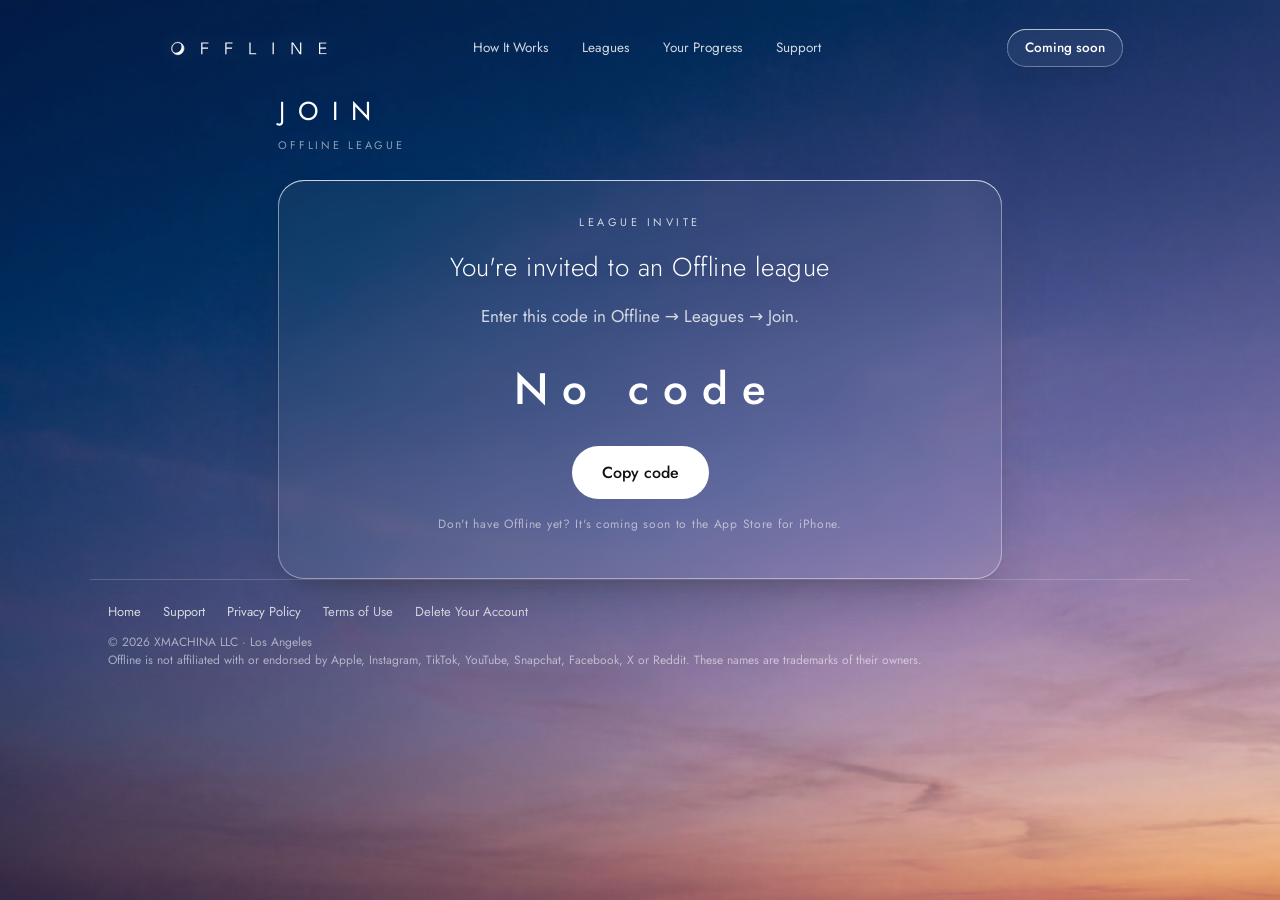
==== commit 7446af8d: "Footer: trademark disclaimer for the apps Offline names Co-Authored-By: Claude Opus 5.5 <noreply@ant" ====
--- a/join.html
+++ b/join.html
@@ -10,8 +10,8 @@
 <meta property="og:title" content="Join my Offline league">
 <meta property="og:description" content="You&#x27;re invited to a league on Offline. Copy the code and join in the app.">
 <meta property="og:image" content="https://offlineapp.us/img/og.jpg?v=2">
-<link rel="icon" type="image/png" href="img/favicon.png">
-<link rel="apple-touch-icon" href="img/apple-touch-icon.png">
+<link rel="icon" type="image/png" href="img/favicon.png?v=2">
+<link rel="apple-touch-icon" href="img/apple-touch-icon.png?v=2">
 
 <link rel="stylesheet" href="style.css">
 </head>
@@ -49,7 +49,7 @@
 
 <footer><div class="wrap cols">
   <nav><a href="index.html">Home</a><a href="support.html">Support</a><a href="privacy.html">Privacy Policy</a><a href="terms.html">Terms of Use</a><a href="support.html#delete">Delete Your Account</a></nav>
-  <p>© 2026 XMACHINA LLC · Los Angeles<br>Offline is not affiliated with Apple.</p>
+  <p>© 2026 XMACHINA LLC · Los Angeles<br>Offline is not affiliated with or endorsed by Apple, Instagram, TikTok, YouTube, Snapchat, Facebook, X or Reddit. These names are trademarks of their owners.</p>
 </div></footer>
 <nav class="tabbar" aria-label="Main"><a href="index.html"><img src="img/moon.png" alt=""><span>Offline</span></a><a href="index.html#leagues"><svg viewBox="0 0 24 24" aria-hidden="true"><path fill="currentColor" d="M7 3h10v2h3v3a4 4 0 0 1-4 4h-.3A5 5 0 0 1 13 14.9V18h3v2H8v-2h3v-3.1A5 5 0 0 1 8.3 12H8a4 4 0 0 1-4-4V5h3V3Zm0 4H6v1a2 2 0 0 0 1.2 1.8A5 5 0 0 1 7 8V7Zm10 0v1a5 5 0 0 1-.2 1.8A2 2 0 0 0 18 8V7h-1Z"/></svg><span>Leagues</span></a><a href="support.html"><svg viewBox="0 0 24 24" aria-hidden="true"><path fill="none" stroke="currentColor" stroke-width="1.6" d="M12 21a9 9 0 1 0 0-18 9 9 0 0 0 0 18Z M9.6 9.3a2.5 2.5 0 1 1 3.4 2.3c-.6.3-1 .8-1 1.5v.6 M12 16.6v.2"/></svg><span>Support</span></a></nav>
 <script>(function(){var R=matchMedia('(prefers-reduced-motion: reduce)').matches,E='cubic-bezier(.32,.72,0,1)';document.querySelectorAll('details').forEach(function(d){var s=d.querySelector('summary'),busy=null;s.addEventListener('click',function(e){var b=d.querySelector(':scope > :not(summary)');if(R||!b)return;e.preventDefault();if(busy){busy.cancel();busy=null;}var cs,to;if(!d.open){d.open=true;cs=getComputedStyle(b);to={height:b.offsetHeight+'px',paddingTop:cs.paddingTop,paddingBottom:cs.paddingBottom,marginTop:cs.marginTop,opacity:1};b.style.overflow='hidden';busy=b.animate([{height:'0px',paddingTop:'0px',paddingBottom:'0px',marginTop:'0px',opacity:0},to],{duration:420,easing:E});busy.onfinish=busy.oncancel=function(){b.style.overflow='';busy=null;};}else{cs=getComputedStyle(b);b.style.overflow='hidden';busy=b.animate([{height:b.offsetHeight+'px',paddingTop:cs.paddingTop,paddingBottom:cs.paddingBottom,marginTop:cs.marginTop,opacity:1},{height:'0px',paddingTop:'0px',paddingBottom:'0px',marginTop:'0px',opacity:0}],{duration:320,easing:E,fill:'forwards'});busy.onfinish=function(){d.open=false;busy.cancel();b.style.overflow='';busy=null;};busy.oncancel=function(){b.style.overflow='';};}});});})();</script>
--- a/style.css
+++ b/style.css
@@ -1104,3 +1104,14 @@
   user-select: all; -webkit-user-select: all; }
 .join-btns { display: flex; flex-wrap: wrap; gap: 12px; justify-content: center; }
 .join-btns .btn { border: 0; font-family: inherit; cursor: pointer; }
+
+/* Break Time moon phase (2026-11-11) */
+.moonphase { display: block; }
+.moon-note { margin: 4px 0 0; font-size: 12px; color: var(--fg-3); line-height: 1.4; }
+.moonphase { overflow: visible; }
+
+/* Today + week: faint rings like the app (strength .48), the moon in the middle (2026-11-11) */
+.prs.phase .pr { opacity: .48; }
+.mp-edge { animation: mpEdge 5.2s ease-in-out infinite; }
+@keyframes mpEdge { 0%, 100% { opacity: .2; } 50% { opacity: .85; } }
+@media (prefers-reduced-motion: reduce) { .mp-edge { animation: none; opacity: .6; } }
